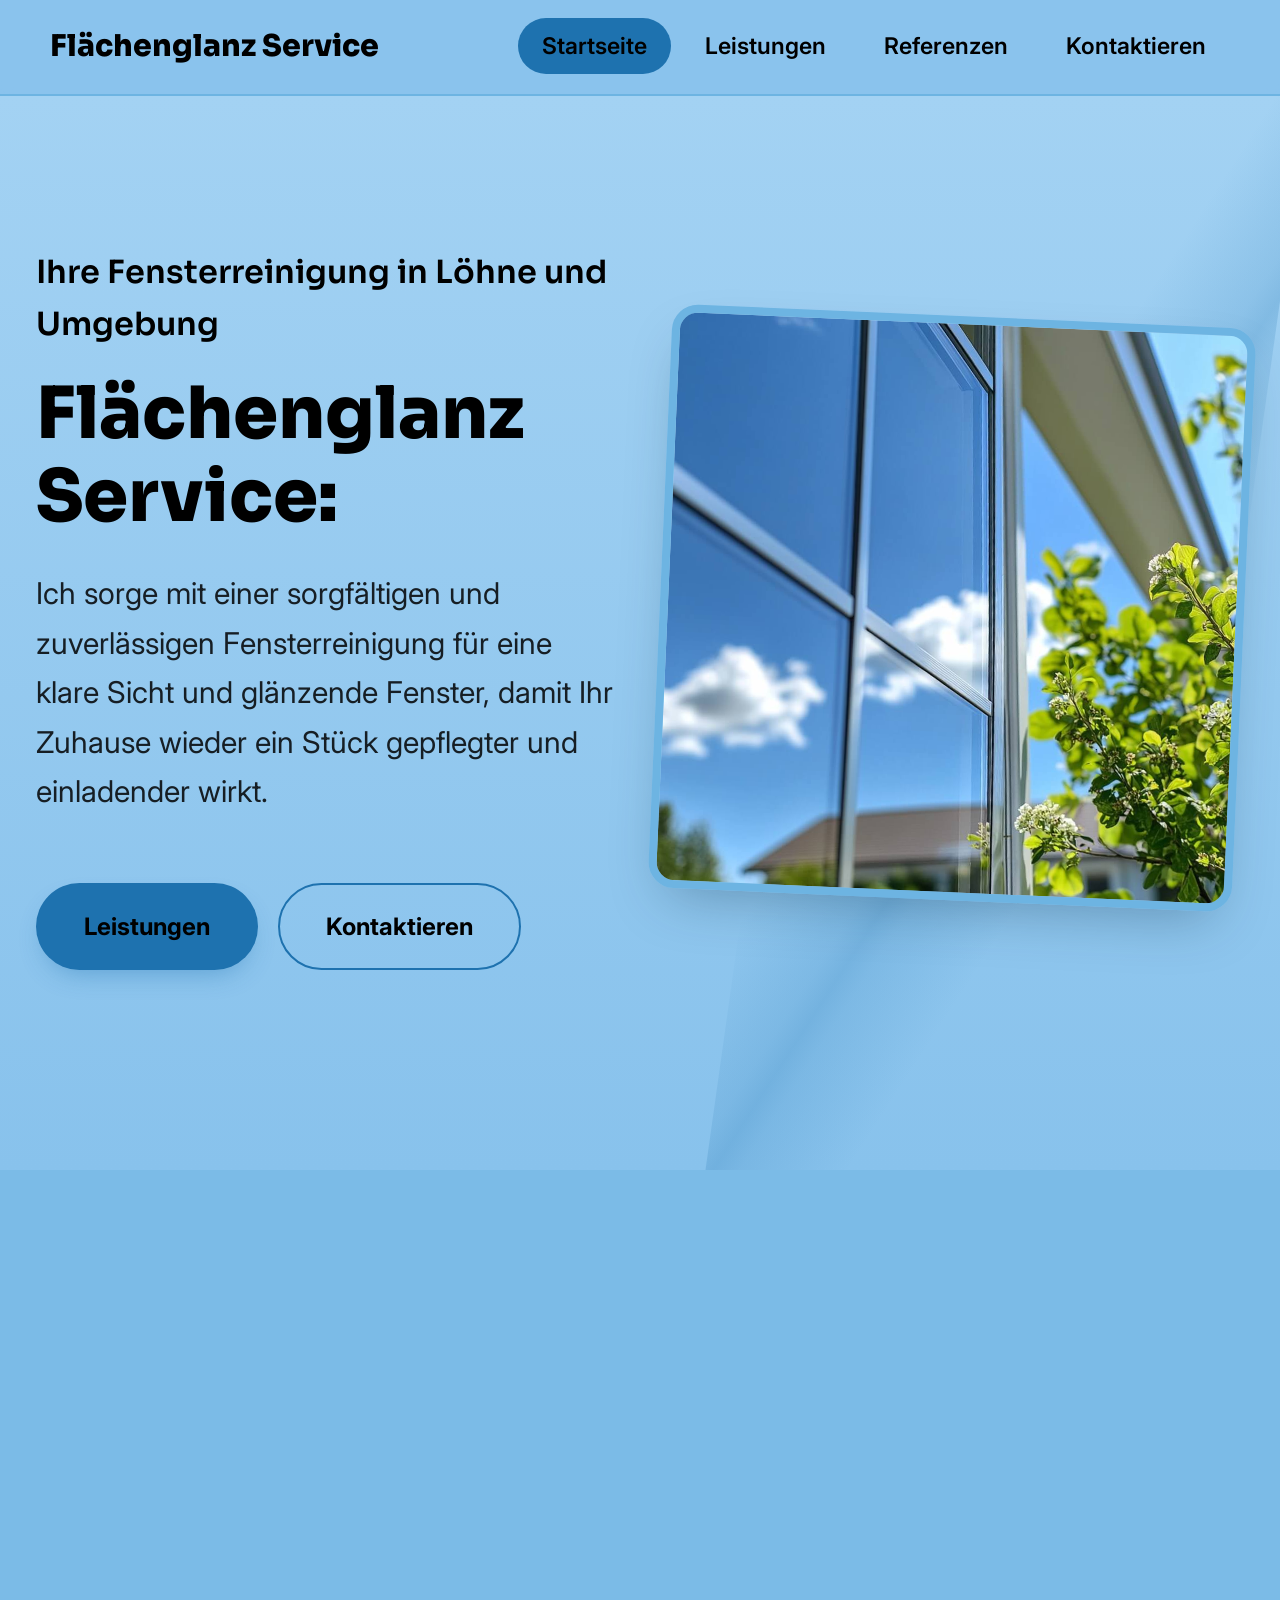
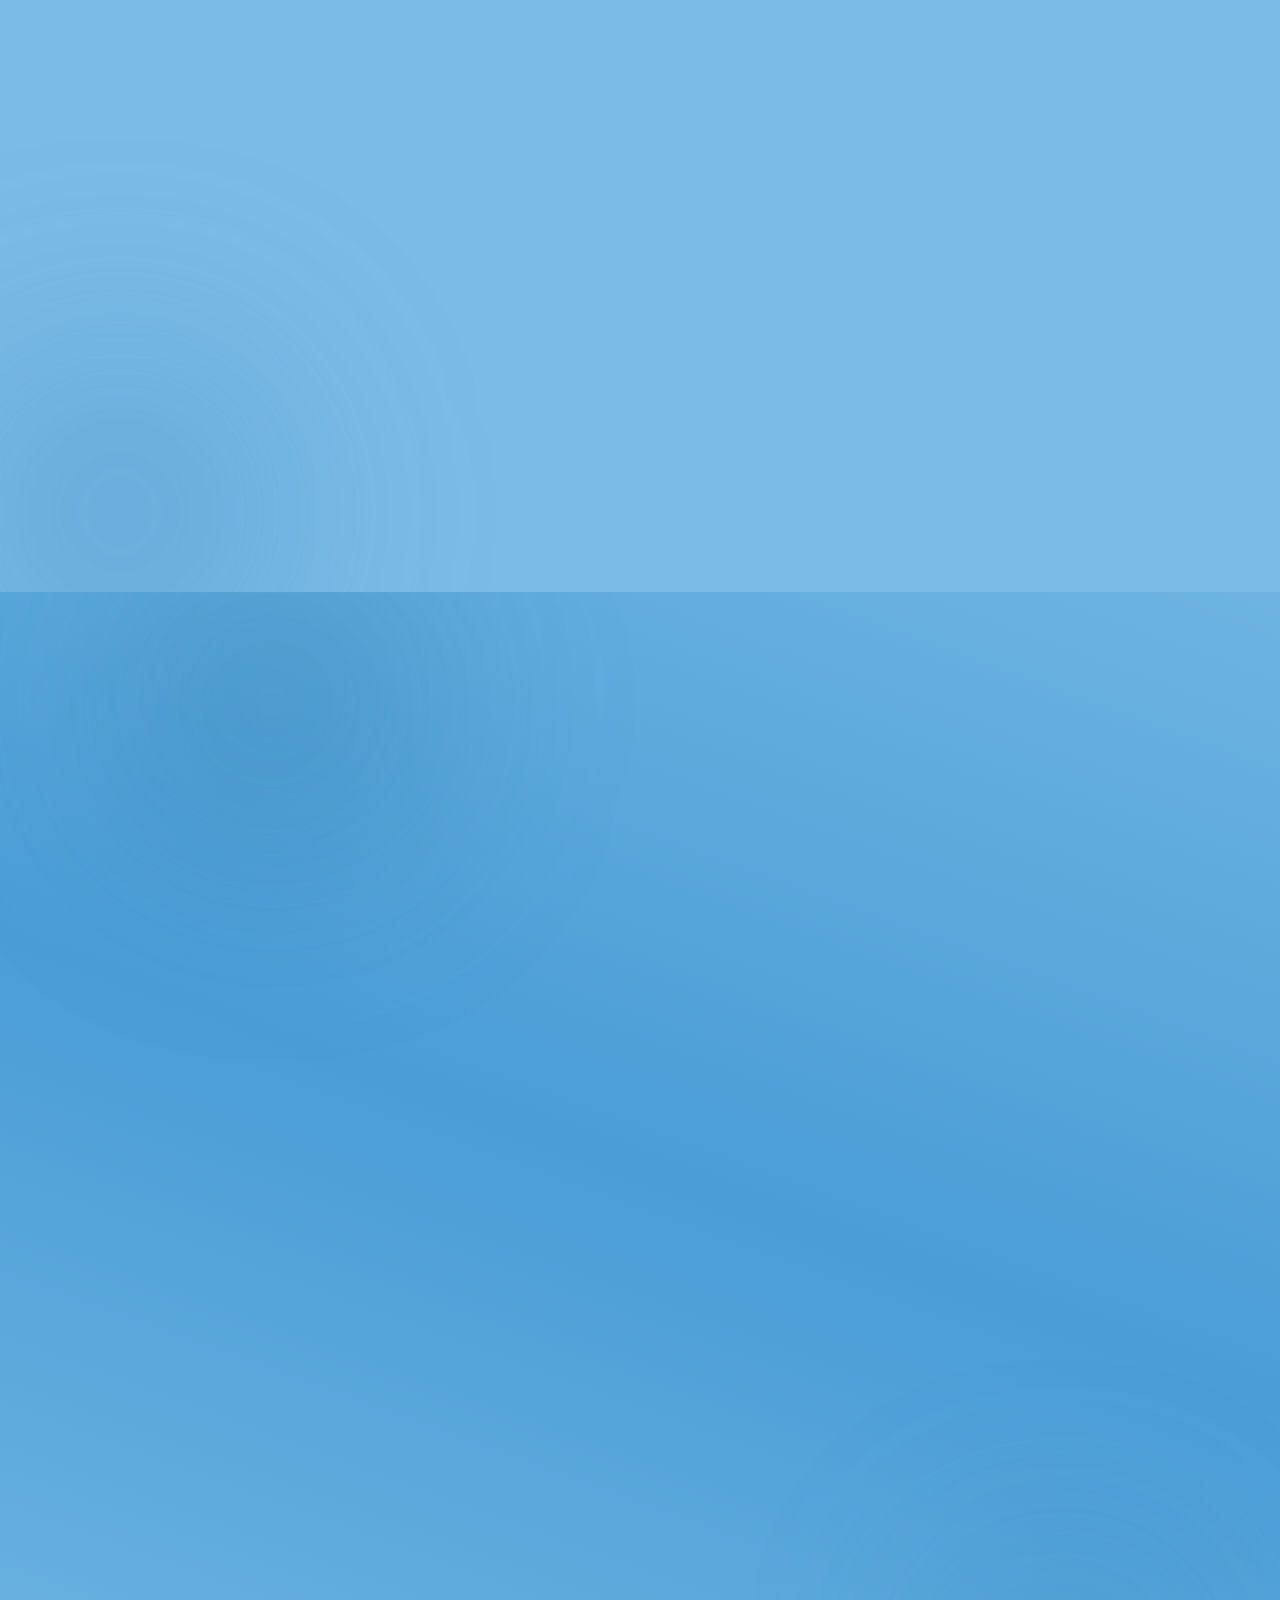
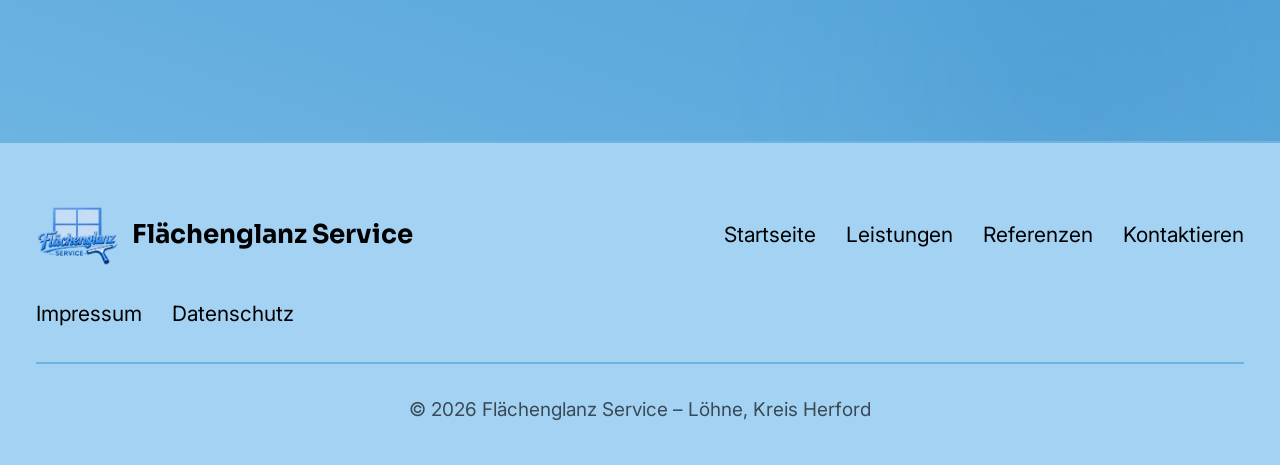
==== index.html @ 819782e2 "Update index.html" ====
<!DOCTYPE html>
<html lang="de">
<head>
<meta charset="UTF-8">
<meta name="viewport" content="width=device-width, initial-scale=1.0">
<link rel="preconnect" href="https://fonts.googleapis.com">
<link rel="preconnect" href="https://fonts.gstatic.com" crossorigin>
<title>Fensterreinigung Löhne | Flächenglanz Service – streifenfrei & zuverlässig</title>
<meta name="description" content="Professionelle Fensterreinigung in Löhne, Bad Oeynhausen und Kreis Herford. Streifenfrei, zuverlässig und zu fairen Preisen. Jetzt Angebot anfragen.">
<meta name="robots" content="index, follow">
<meta name="keywords" content="Fensterreinigung Löhne, Fensterputzer Löhne, Fensterreinigung Kreis Herford, Glasreinigung Löhne, Fensterreinigung NRW, Flächenglanz Service">
<meta name="author" content="Flächenglanz Service">
<meta name="geo.region" content="DE-NW">
<meta name="geo.placename" content="Löhne">
<link rel="canonical" href="https://flaechenglanz.github.io/service/">

<!-- Open Graph / Social Media Vorschau -->
<meta property="og:type" content="website">
<meta property="og:site_name" content="Flächenglanz Service">
<meta property="og:title" content="Fensterreinigung Löhne | Flächenglanz Service">
<meta property="og:description" content="Ihre Fensterreinigung in Löhne und Umgebung – sorgfältig, zuverlässig, streifenfrei.">
<meta property="og:image" content="https://flaechenglanz.github.io/service/images/Titelbild.jpg">
<meta property="og:url" content="https://flaechenglanz.github.io/service/">
<meta property="og:locale" content="de_DE">
<meta name="twitter:card" content="summary_large_image">
<meta name="twitter:title" content="Fensterreinigung Löhne | Flächenglanz Service">
<meta name="twitter:description" content="Ihre Fensterreinigung in Löhne und Umgebung – sorgfältig, zuverlässig, streifenfrei.">
<meta name="twitter:image" content="https://flaechenglanz.github.io/service/images/Titelbild.jpg">

<link rel="icon" href="images/Logo_67.png">

<script type="application/ld+json">
{
  "@context": "https://schema.org",
  "@type": "LocalBusiness",
  "name": "Flächenglanz Service",
  "image": "images/Titelbild.jpg",
  "telephone": "+49 162 7484659",
  "email": "flaechenglanzservice@gmail.com",
  "priceRange": "€€",
  "address": {
    "@type": "PostalAddress",
    "streetAddress": "Tonwerkstraße 29",
    "addressLocality": "Löhne",
    "postalCode": "32584",
    "addressRegion": "NRW",
    "addressCountry": "DE"
  },
  "areaServed": {
    "@type": "GeoCircle",
    "geoMidpoint": {
      "@type": "GeoCoordinates",
      "latitude": 52.2045,
      "longitude": 8.7011
    },
    "geoRadius": "5000"
  },
  "description": "Professionelle Fensterreinigung in Löhne und Umgebung. Streifenfrei, zuverlässig und zu fairen Preisen.",
  "url": "https://flaechenglanz.github.io/service/"
}
</script>

<link rel="stylesheet" href="style.css">
</head>
<body>

<header class="site-header">
  <div class="nav-inner">
    <a href="index.html" class="brand">
      Flächenglanz Service
    </a>
    <button class="nav-toggle" aria-label="Menü öffnen" onclick="document.querySelector('.nav-links').classList.toggle('open')">☰</button>
    <ul class="nav-links">
      <li><a id="nav-startseite" href="index.html" class="active">Startseite</a></li>
      <li><a id="nav-leistungen" href="leistungen.html">Leistungen</a></li>
      <li><a id="nav-referenzen" href="referenzen.html">Referenzen</a></li>
      <li><a id="nav-kontaktieren" href="kontakt.html">Kontaktieren</a></li>
    </ul>
  </div>
</header>

<div id="page-startseite" class="web-page">
  <section class="hero">
    <div class="glanz-streak"></div>
    <div class="container hero-grid" style="position:relative; z-index:1;">
      <div>
        <div class="hero-tagline">Ihre Fensterreinigung in Löhne und Umgebung</div>
        <h1>Flächenglanz Service:</h1>
        <p class="lead">Ich sorge mit einer sorgfältigen und zuverlässigen Fensterreinigung für eine klare Sicht und glänzende Fenster, damit Ihr Zuhause wieder ein Stück gepflegter und einladender wirkt.</p>
        <div class="btn-row">
          <a href="leistungen.html" class="btn btn-primary">Leistungen</a>
          <a href="kontakt.html" class="btn btn-ghost">Kontaktieren</a>
        </div>
      </div>
      <div class="hero-photo-wrap">
        <img src="images/Titelbild.jpg" alt="Fensterreinigung Löhne" class="hero-photo" fetchpriority="high" loading="eager">
      </div>
    </div>
  </section>

  <section class="why-section section-pad">
    <div class="color-glow teal"></div>
    <div class="container why-grid">
      <div class="why-photo reveal">
        <img src="images/Gewischtes_Fenster.jpeg" alt="Inhaber von Flächenglanz Service" loading="lazy">
      </div>
      <div class="reveal reveal-delay">
        <div class="eyebrow">Warum mich wählen?</div>
        <h2>Warum mich wählen?</h2>
        <ul class="check-list">
          <li><span class="tick">✓</span> Zuverlässig & pünktlich — ich halte meine Termine ein</li>
          <li><span class="tick">✓</span> Streifenfreies Ergebnis — ohne zurückbleibenden Schmutz</li>
          <li><span class="tick">✓</span> Faire Preise — passend zur Größe Ihrer Fenster</li>
          <li><span class="tick">✓</span> Reinigung innen und außen — inklusive Rahmen und Bank</li>
        </ul>
        <div class="btn-row" style="margin-top:28px;">
          <a href="preisrechner.html" class="btn btn-outline-navy">Preis berechnen</a>
          <a href="referenzen.html" class="btn btn-outline-navy">Referenzen</a>
        </div>
      </div>
    </div>
  </section>

  <section class="about-section section-pad">
    <div class="color-glow gold"></div>
    <div class="container about-grid">
      <div class="reveal">
        <img src="images/Logo_Webseite.png" alt="Flächenglanz Service Logo" loading="lazy">
      </div>
      <div class="reveal reveal-delay">
        <div class="eyebrow">Über mich</div>
        <h2>Wer bin ich eigentlich, und warum mache ich dieses Business?</h2>
        <p>Ich bin ein 16-jähriger Junge, der neben der Schule den Schritt in die Selbstständigkeit wagen möchte. Deshalb habe ich nun den Fenstereinigungsdienst Flächenglanz service gegründet.</p>
        <p>Die Idee zu diesem Business entstand, als ich gesehen habe, welchen Unterschied eine gründliche Fensterreinigung machen kann. Verschmutzte Fenster können mit genug Arbeit, Zeit und der richtigen Reinigung wieder deutlich sauberer und streifenfrei aussehen. Diese Veränderung hat mich begeistert und motiviert, selbst aktiv zu werden.</p>
        <p>Deshalb habe ich mich entschieden, meinen eigenen Reinigungsservice für Fenster zu gründen, denn ich später noch um weitere Leistungen wie die Reinigung von Einfahrten und Terrassen erweitern möchte.</p>
        <p>Mein großes Ziel ist es, jedem Kunden eine gründliche und vor allem zuverlässige Dienstleistung zu bieten. Deshalb gebe ich bei jedem Auftrag mein Bestes um Tag für Tag besser zu werden, um meinem Ziel ein Stück näher zu kommen.</p>
      </div>
    </div>
  </section>
</div>

<footer class="site-footer">
  <div class="container">
    <div class="footer-inner">
      <div class="footer-brand">
        <img src="images/Logo_67.png" alt="Flächenglanz Service Logo klein">
        Flächenglanz Service
      </div>
      <ul class="footer-links">
        <li><a href="index.html">Startseite</a></li>
        <li><a href="leistungen.html">Leistungen</a></li>
        <li><a href="referenzen.html">Referenzen</a></li>
        <li><a href="kontakt.html">Kontaktieren</a></li>
      </ul>
      <ul class="footer-links">
        <li><a href="impressum-datenschutz.html">Impressum</a></li>
        <li><a href="impressum-datenschutz.html#datenschutz">Datenschutz</a></li>
      </ul>
    </div>
    <div class="footer-legal">© 2026 Flächenglanz Service – Löhne, Kreis Herford</div>
  </div>
</footer>

<script src="script.js"></script>

</body>
</html>
---- style.css ----
/* ==========================================================================
   Flächenglanz Service — Stylesheet v8 (Fixed & Restored)
   Design: durchgängig HELLES Blau-Theme
   Regel: Schriftfarbe ist IMMER Schwarz. Alle anderen Farben sind reine Blautöne.
   ========================================================================== */

@import url('https://fonts.googleapis.com/css2?family=Sora:wght@400;600;700;800&family=Inter:wght@400;500;600;700&display=swap');

:root{
  --c-950:#A3D2F3;   
  --c-900:#88C2EC;   
  --c-800:#BCE0FA;   
  --c-700:#6DB4E2;   
  --c-600:#4A9DD6;
  --c-500:#2785C8;
  --c-400:#1E72AF;   
  --c-300:#155E93;   
  --c-200:#0F456D;   
  --c-100:#082E4B;
  --c-why:#7BBBE7; /* exakte rechnerische Mitte zwischen Titelbild-Ton (c-950/c-900) und Über-mich-Ton (c-700/c-600) */

  --ink:#000000;
  --ink-on-dark:#000000;
  --ink-soft:rgba(0,0,0,0.85);
  --ink-faint:rgba(0,0,0,0.65);

  --font-display:'Sora', 'Inter', sans-serif;
  --font-body:'Inter', sans-serif;

  --radius-lg:26px;
  --radius-md:18px;
  --shadow-soft:0 24px 55px -20px rgba(12,45,70,0.35);
  --shadow-card:0 12px 35px -12px rgba(12,45,70,0.25);
  --max-w:1800px; 
}

*,*::before,*::after{ box-sizing:border-box; }
html{ scroll-behavior:smooth; font-size:20px; overflow-x:hidden; }
@media (max-width:720px){ html{ font-size:17px; } }
@media (max-width:420px){ html{ font-size:15px; } }

body{
  margin:0;
  font-family:var(--font-body);
  color:var(--ink);
  background:linear-gradient(180deg, var(--c-950) 0%, var(--c-900) 100%);
  background-attachment:fixed;
  line-height:1.65;
  -webkit-font-smoothing:antialiased;
  overflow-x:hidden;
  width:100%;
}

img{ max-width:100%; display:block; }
a{ color:inherit; text-decoration:none; cursor:pointer; }

h1,h2,h3,h4{
  font-family:var(--font-display);
  color:var(--ink);
  line-height:1.15;
  margin:0 0 .6em;
}

/* Specific styling for internal subpage headings to be only minimally larger than text */
.web-page:not(#page-startseite) h1 {
  font-size: 1.4rem;
  font-weight: 700;
}
.web-page:not(#page-startseite) h2 {
  font-size: 1.3rem;
  font-weight: 700;
}

.eyebrow{
  display:inline-flex;
  align-items:center;
  gap:.5em;
  font-weight:700;
  font-size:.85rem;
  letter-spacing:.14em;
  text-transform:uppercase;
  color:var(--ink);
}
.eyebrow::before{
  content:"";
  width:30px; height:3px;
  background:var(--c-400);
  display:inline-block;
}

.web-page { display: block; }

.color-glow{ position:absolute; inset:0; overflow:hidden; pointer-events:none; z-index:0; }
.color-glow::before,.color-glow::after{ content:""; position:absolute; border-radius:50%; filter:blur(100px); }
.color-glow.blue::before{ width:400px; height:400px; top:-80px; right:-60px; background:rgba(30,114,175,0.25); }
.color-glow.teal::before{ width:360px; height:360px; bottom:-100px; left:-60px; background:rgba(30,114,175,0.20); }
.color-glow.gold::before{ width:340px; height:340px; top:-60px; left:8%; background:rgba(21,94,147,0.18); }
.color-glow.gold::after{ width:280px; height:280px; bottom:-80px; right:6%; background:rgba(30,114,175,0.15); }

.container{ max-width:var(--max-w); margin:0 auto; padding:0 50px; }
@media (max-width:600px){ .container{ padding:0 24px; } }
section{ position:relative; }
.section-pad{ padding:150px 0; }
@media (max-width:720px){ .section-pad{ padding:90px 0; } }

.glanz-streak{ position:absolute; inset:0; overflow:hidden; pointer-events:none; z-index:0; }
.glanz-streak::before{
  content:"";
  position:absolute;
  top:-20%; left:60%;
  width:35%; height:160%;
  background:linear-gradient(115deg, transparent 40%, rgba(30,114,175,0.35) 48%, rgba(30,114,175,0.55) 50%, rgba(30,114,175,0.35) 52%, transparent 60%);
  transform:rotate(8deg);
  opacity:.4;
}

/* ---------- Header ---------- */
.site-header{
  position:sticky; top:0; z-index:100;
  background:rgba(136,194,236,0.94);
  backdrop-filter:blur(12px);
  border-bottom:2px solid var(--c-700);
}
.nav-inner{
  display:flex; align-items:center; justify-content:space-between;
  padding:22px 50px; max-width:var(--max-w); margin:0 auto;
}
@media (max-width:600px){ .nav-inner{ padding:16px 20px; } }
.brand{
  display:flex; align-items:center; gap:14px;
  font-family:var(--font-display); font-weight:800; font-size:1.5rem;
  color:var(--ink);
}
@media (max-width:420px){ .brand{ font-size:1.15rem; } }

.nav-links{ display:flex; gap:10px; list-style:none; margin:0; padding:0; }
.nav-links a{
  color:var(--ink); font-weight:600; font-size:1.15rem;
  padding:14px 24px; border-radius:999px;
  transition:background .2s ease, color .2s ease;
}
.nav-links a:hover{ background:var(--c-700); color:var(--ink); }
.nav-links a.active{ background:var(--c-400); color:var(--ink); }

.nav-toggle{ display:none; background:none; border:none; color:var(--ink); font-size:1.8rem; cursor:pointer; }
@media (max-width:960px){
  .nav-links{ position:absolute; top:100%; left:0; right:0; flex-direction:column; background:var(--c-950); padding:16px; display:none; gap:4px; border-bottom:2px solid var(--c-700); }
  .nav-links.open{ display:flex; }
  .nav-toggle{ display:block; }
}

/* ---------- Buttons ---------- */
.btn{
  display:inline-flex; align-items:center; justify-content:center; gap:12px;
  padding:22px 46px; border-radius:999px; font-weight:700; font-size:1.2rem;
  border:2px solid transparent; cursor:pointer; color:var(--ink);
  transition:transform .18s ease, box-shadow .18s ease, background .18s ease, color .18s ease;
  white-space:nowrap; text-align:center;
  max-width:100%; overflow-wrap:break-word;
}
/* Buttons innerhalb von Grid-Karten dürfen umbrechen, damit sie nie die Karte sprengen */
.social-card .btn,
.clean-card .btn,
.ba-slider-grid .btn,
.pricecalc-card .btn{ white-space:normal; }

/* Grid-Kinder dürfen unter ihre Inhaltsbreite schrumpfen -> verhindert Overflow bei langen Buttons/Texten */
.social-proof-grid > *,
.clean-grid > *,
.ba-slider-grid > *,
.hero-grid > *,
.why-grid > *,
.about-grid > *,
.contact-layout > *{ min-width:0; }
.btn:hover{ transform:translateY(-3px) scale(1.02); box-shadow:0 16px 30px -8px rgba(30,114,175,0.55); }

.btn-primary{
  background:var(--c-400); color:var(--ink);
  box-shadow:0 12px 26px -10px rgba(30,114,175,0.45);
}
.btn-primary:hover{ background:var(--c-500); }

.btn-ghost{ background:transparent; border-color:var(--c-400); color:var(--ink); }
.btn-ghost:hover{ background:rgba(30,114,175,0.18); }

.btn-outline-navy{ background:transparent; border-color:var(--c-400); color:var(--ink); }
.btn-outline-navy:hover{ background:var(--c-400); color:var(--ink); }

.btn-row{ display:flex; gap:20px; flex-wrap:wrap; }

/* ---------- Hero ---------- */
.hero{
  position:relative;
  background:linear-gradient(155deg, var(--c-950) 0%, var(--c-900) 55%, var(--c-700) 100%);
  color:var(--ink);
  overflow:hidden;
  padding:150px 0 200px;
}
/* Startseite: Titel-Bereich bekommt die normale Standard-Blaufarbe der Website (wie Header/Body) */
#page-startseite .hero{
  background:linear-gradient(180deg, var(--c-950) 0%, var(--c-900) 100%);
}
.hero-grid {
  display: grid;
  grid-template-columns: 1.1fr 0.9fr;
  gap: 60px;
  align-items: center;
}
@media (max-width: 960px) {
  .hero-grid {
    grid-template-columns: 1fr;
    gap: 40px;
  }
}

#page-startseite .hero h1{ color:var(--ink); font-size:clamp(3.2rem, 5.5vw, 5.2rem); font-weight:800; margin-bottom:.4em; }
.hero .lead{ font-size:1.5rem; color:var(--ink-soft); max-width:52ch; margin-bottom:2.2em; }
.hero-tagline{ font-family:var(--font-display); font-weight:600; font-size:1.6rem; color:var(--ink); margin-bottom:.7em; }

.hero-photo-wrap{ position:relative; justify-self:end; width:100%; max-width:700px; }
.hero-photo{
  width:100%; border-radius:var(--radius-lg);
  box-shadow:var(--shadow-soft); transform:rotate(2.5deg);
  border:8px solid var(--c-700);
  transition: transform .25s ease, box-shadow .25s ease;
}
.hero-photo:hover {
  transform: rotate(2.5deg) scale(1.03);
  box-shadow: 0 30px 65px -15px rgba(12,45,70,0.5);
}
@media (max-width:900px){
  .hero-photo{ transform:none; }
  .hero-photo:hover{ transform:scale(1.02); }
}

.hero-badge{
  position:absolute; bottom:-30px; left:-35px;
  background:var(--c-800); color:var(--ink);
  padding:22px 32px; border-radius:var(--radius-md); box-shadow:var(--shadow-card);
  font-family:var(--font-display); font-weight:700; font-size:1.2rem;
  display:flex; align-items:center; gap:12px; transform:rotate(-3deg);
  border:2px solid var(--c-700);
  transition: transform .25s ease;
}
.hero-badge:hover {
  transform: rotate(-3deg) scale(1.04);
}
.hero-badge .dot{ width:12px; height:12px; border-radius:50%; background:var(--c-400); flex:none; }
@media (max-width:900px){ .hero-badge{ left:12px; bottom:-20px; transform:rotate(0deg); } }
@media (max-width:520px){ .hero-badge{ left:0; bottom:-20px; font-size:.9rem; padding:12px 18px; } }

/* ---------- Glass Cards ---------- */
.glass-card{
  background:rgba(188,224,250,0.85);
  border:2px solid var(--c-700);
  backdrop-filter:blur(16px);
  border-radius:var(--radius-lg);
  box-shadow:var(--shadow-card);
  transition: transform .25s ease, box-shadow .25s ease;
}
.glass-card:hover {
  transform: scale(1.02);
  box-shadow: 0 20px 45px -10px rgba(12,45,70,0.35);
}

/* ---------- Warum-mich-wählen ---------- */
.why-section{ background:var(--c-why); position:relative; overflow:hidden; }
.why-grid{ display:grid; grid-template-columns:1.15fr .85fr; gap:80px; align-items:center; position:relative; z-index:1; }
@media (max-width:900px){ .why-grid{ grid-template-columns:1fr; } }
.why-photo img{ width:100%; }
.why-photo img{ 
  border-radius:var(--radius-lg); box-shadow:var(--shadow-card); transform:rotate(-2deg); border:8px solid var(--c-700); width:100%; 
  transition: transform .25s ease, box-shadow .25s ease;
}
.why-photo img:hover {
  transform: rotate(-2deg) scale(1.03);
  box-shadow: 0 25px 50px -15px rgba(12,45,70,0.4);
}
@media (max-width:900px){
  .why-photo img{ transform:none; }
  .why-photo img:hover{ transform:scale(1.02); }
}

.check-list{ list-style:none; margin:0; padding:0; display:grid; gap:20px; }
.check-list li{
  display:flex; align-items:flex-start; gap:20px;
  font-size:1.35rem; font-weight:600; color:var(--ink);
  background:var(--c-800); padding:26px 32px; border-radius:var(--radius-md);
  border:2px solid var(--c-700);
  transition: transform .25s ease, box-shadow .25s ease;
}
.check-list li:hover {
  transform: scale(1.02);
  box-shadow: 0 16px 30px -10px rgba(12,45,70,0.3);
}
.check-list .tick{
  flex:none; width:40px; height:40px; border-radius:50%;
  background:var(--c-400); color:var(--ink);
  display:flex; align-items:center; justify-content:center; font-size:1.2rem; font-weight:800;
}

/* ---------- Über-mich Sektion ---------- */
.about-section{ background:linear-gradient(200deg, var(--c-700) 0%, var(--c-600) 50%, var(--c-700) 100%); color:var(--ink); position:relative; overflow:hidden; }
/* Bild und Text sollen auf JEDEM Gerät (Handy, iPad, PC) exakt das gleiche Größenverhältnis behalten -> feste 1fr/1fr Spalten, keine Umschaltung auf einspaltig */
.about-grid{ display:grid; grid-template-columns:1fr 1fr; gap:80px; align-items:center; position:relative; z-index:1; }
.about-grid img{ 
  border-radius:var(--radius-lg); box-shadow:var(--shadow-soft); transform:rotate(2deg); border:8px solid var(--c-700); 
  width:100%; margin: 0 auto; 
  transition: transform .25s ease, box-shadow .25s ease;
}
.about-grid img:hover {
  transform: rotate(2deg) scale(1.03);
  box-shadow: 0 30px 60px -15px rgba(12,45,70,0.45);
}
@media (max-width:600px){
  .about-grid{ gap:24px; }
}
#page-startseite .about-section h2{ font-size:2.4rem; color:var(--ink); }
.about-section p{ color:var(--ink-soft); font-size:1.3rem; }

/* ---------- CTA Band ---------- */
.cta-band{ background:linear-gradient(135deg, var(--c-950) 0%, var(--c-900) 60%, var(--c-950) 100%); color:var(--ink); text-align:center; padding:100px 0; border-top:2px solid var(--c-700); position:relative; z-index:1; }
.cta-band h2{ font-size:2.5rem; color:var(--ink); }
.cta-band p{ font-size:1.3rem; color:var(--ink-soft); max-width:60ch; margin:0 auto 2.2em; }

/* ---------- Footer ---------- */
.site-footer{ background:var(--c-950); color:var(--ink); padding:60px 0 40px; font-size:1.05rem; border-top:2px solid var(--c-700); }
.footer-inner{
  display:flex; flex-wrap:wrap; justify-content:space-between; gap:30px; align-items:center;
  border-bottom:2px solid var(--c-700); padding-bottom:30px; margin-bottom:30px;
}
.footer-brand{ display:flex; align-items:center; gap:12px; font-family:var(--font-display); font-weight:700; color:var(--ink); font-size:1.3rem; }
.footer-brand img{ height:64px; }
.footer-links{ display:flex; gap:30px; flex-wrap:wrap; list-style:none; margin:0; padding:0; }
.footer-links a{ color:var(--ink); }
.footer-links a:hover{ color:var(--c-300); }
.footer-legal{ text-align:center; color:var(--ink-faint); font-size:.95rem; }

/* ---------- Leistungen Grid ---------- */
/* Immer exakt 3 Leistungen pro Reihe (2 Reihen à 3) auf jedem Gerät -> Handy, iPad und PC */
.clean-grid{ display:grid; grid-template-columns:repeat(3, 1fr); gap:36px; margin-top:40px; }
.clean-card{
  background:var(--c-800); border-radius:var(--radius-lg); overflow:hidden;
  box-shadow:var(--shadow-card); border:2px solid var(--c-700); border-top:5px solid var(--c-400);
  transition: transform .25s ease, box-shadow .25s ease;
}
.clean-card:hover {
  transform: scale(1.03);
  box-shadow: 0 20px 45px -12px rgba(12,45,70,0.35);
}
.clean-card .clean-media{ height:280px; overflow:hidden; }
.clean-card .clean-media img{ width:100%; height:100%; object-fit:cover; }
.clean-card .clean-body{ padding:36px; }
.clean-card .clean-num{ font-family:var(--font-display); font-weight:800; font-size:.9rem; color:var(--ink); letter-spacing:.1em; }
.clean-card h3{ font-size:1.45rem; margin:.4em 0 0; color:var(--ink); }
.clean-card p{ color:var(--ink-soft); font-size:1.15rem; margin:.6em 0 0; }

/* ---------- Preisrechner CTA-Karte ---------- */
.pricecalc-card{
  display:grid; grid-template-columns:1.1fr 1fr; gap:0; align-items:stretch;
  overflow:hidden; background:var(--c-800); border-radius:var(--radius-lg);
  box-shadow:var(--shadow-card); border:2px solid var(--c-700);
  transition: transform .25s ease, box-shadow .25s ease;
}
.pricecalc-card:hover {
  transform: scale(1.02);
  box-shadow: 0 22px 50px -10px rgba(12,45,70,0.35);
}
.pricecalc-card .pricecalc-media{
  display:flex; align-items:center; justify-content:center;
  background:var(--c-900); padding:30px;
}
.pricecalc-card img{ width:100%; height:100%; max-height:480px; object-fit:contain; }
.pricecalc-card .pricecalc-text{ padding:60px; display:flex; flex-direction:column; justify-content:center; }
.pricecalc-card .pricecalc-text h3{ font-size:2rem; }
.pricecalc-card .pricecalc-text p{ font-size:1.3rem; margin-bottom:1.8em; }
@media (max-width:960px){
  .pricecalc-card{ grid-template-columns:1fr; }
  .pricecalc-card .pricecalc-media{ padding:30px; }
  .pricecalc-card img{ height:auto; max-height:360px; }
}

/* ---------- FAQ Akkordeon ---------- */
.faq-list{ display:grid; gap:24px; margin-top:30px; }
.faq-item{
  background:var(--c-800); border:2px solid var(--c-700); border-radius:var(--radius-lg);
  overflow:hidden; border-left:5px solid var(--c-400);
  transition: transform .25s ease, box-shadow .25s ease;
}
.faq-item:hover {
  transform: scale(1.015);
  box-shadow: 0 15px 35px -10px rgba(12,45,70,0.3);
}
.faq-item summary{
  list-style:none; cursor:pointer; padding:34px 40px;
  display:flex; align-items:center; justify-content:space-between; gap:20px;
  font-family:var(--font-display); font-weight:700; font-size:1.45rem; color:var(--ink);
}
.faq-item summary::-webkit-details-marker{ display:none; }
.faq-item summary .faq-plus{
  flex:none; width:36px; height:36px; border-radius:50%; background:var(--c-700); color:var(--ink);
  display:flex; align-items:center; justify-content:center; font-size:1.3rem; font-weight:800;
  transition:transform .2s ease, background .2s ease;
}
.faq-item[open] summary .faq-plus{ background:var(--c-400); color:var(--ink); transform:rotate(45deg); }
.faq-item .faq-body{ padding:0 40px 36px; display:grid; grid-template-columns:auto 1fr; gap:24px; align-items:start; }
.faq-item .faq-icon{
  flex:none; width:50px; height:50px; border-radius:50%;
  background:var(--c-700); color:var(--ink);
  display:flex; align-items:center; justify-content:center;
  font-size:1.3rem; font-weight:800; font-family:var(--font-display);
}
.faq-item .faq-text{ display:grid; gap:16px; font-size:1.2rem; }
.faq-item .faq-body p{ color:var(--ink-soft); margin:0; }

/* ---------- Referenzen ---------- */
.ba-slider-grid{ display:grid; grid-template-columns:repeat(auto-fit, minmax(280px, 1fr)); gap:36px; margin:40px 0 0; }
.ba-slider{
  position:relative; border-radius:var(--radius-lg); overflow:hidden;
  box-shadow:var(--shadow-card); border:2px solid var(--c-700); background:var(--c-800);
  user-select:none; -webkit-user-select:none;
  transition: transform .25s ease, box-shadow .25s ease;
}
.ba-slider:hover {
  transform: scale(1.02);
  box-shadow: 0 20px 45px -12px rgba(12,45,70,0.4);
}
.ba-slider .ba-frame{ position:relative; width:100%; overflow:hidden; aspect-ratio:4/3; }
.ba-slider img{ position:absolute; inset:0; width:100%; height:100%; object-fit:cover; display:block; }
.ba-slider .ba-handle{
  position:absolute; top:0; bottom:0; width:3px; background:rgba(0,0,0,0.6);
  pointer-events:none; z-index:3;
}
.ba-slider .ba-label{
  position:absolute; top:18px; z-index:2; font-family:var(--font-display); font-weight:700;
  font-size:.9rem; letter-spacing:.08em; text-transform:uppercase; color:var(--ink);
  background:rgba(188,224,250,0.92); padding:8px 16px; border-radius:999px;
  border:2px solid var(--c-700); pointer-events:none;
}
.ba-label-left { left: 18px; }
.ba-label-right { right: 18px; }

.social-proof-grid{ display:grid; grid-template-columns:repeat(auto-fit, minmax(300px, 1fr)); gap:36px; }
.social-card{
  border-radius:var(--radius-lg); overflow:hidden; box-shadow:var(--shadow-card);
  background:var(--c-800); border:2px solid var(--c-700); text-align:center; 
  transition: transform .2s ease, box-shadow .2s ease;
  border-bottom:5px solid var(--c-400);
}
.social-card:hover{ 
  transform: translateY(-6px) scale(1.03); 
  box-shadow: 0 20px 45px -10px rgba(12,45,70,0.45);
}
.social-card .social-banner{ height:200px; overflow:hidden; }
.social-card .social-body{ padding:40px; }
.social-card h3{ font-size:1.5rem; }
.social-card p{ font-size:1.1rem; color:var(--ink-soft); }

/* ---------- Kontakt ---------- */
.contact-layout{ display:grid; grid-template-columns:1.1fr .9fr; gap:64px; align-items:start; }
@media (max-width:1100px){ .contact-layout{ grid-template-columns:1fr; } }
.contact-card{ padding:60px; }
.contact-card p{ font-size:1.25rem; line-height:1.6; }

.form-group{ margin-bottom:26px; }
.form-group label{ display:block; font-weight:700; font-size:1.05rem; color:var(--ink); margin-bottom:10px; }
.form-group input,
.form-group textarea{
  width:100%; padding:18px 22px; border-radius:14px; border:2px solid var(--c-600);
  font-family:var(--font-body); font-size:1.15rem; background:var(--c-900); color:var(--ink);
  transition:border-color .2s ease;
}
.form-group input:focus, .form-group textarea:focus{ outline:none; border-color:var(--c-400); background:var(--c-800); }

.phone-pill{
  display:inline-flex; align-items:center; gap:14px; background:var(--c-400); color:var(--ink);
  padding:18px 32px; border-radius:999px; font-weight:700; font-size:1.3rem; margin-top:12px;
  transition: transform .2s ease;
}
.phone-pill:hover {
  transform: scale(1.04);
}

.hours-box {
  background: var(--c-800);
  border: 2px solid var(--c-700);
  border-radius: var(--radius-lg);
  padding: 40px;
  box-shadow: var(--shadow-card);
  margin-top: 40px;
  transition: transform .25s ease, box-shadow .25s ease;
}
.hours-box:hover {
  transform: scale(1.015);
  box-shadow: 0 20px 45px -10px rgba(12,45,70,0.35);
}

.hours-table{ width:100%; border-collapse:collapse; }
.hours-table td{ padding:20px 10px; border-bottom:2px solid var(--c-700); font-weight:600; color:var(--ink); font-size:1.25rem; }
.hours-table tr:last-child td{ border-bottom: none; }
.hours-table td:last-child{ text-align:right; }

.map-frame{ border-radius:var(--radius-lg); overflow:hidden; box-shadow:var(--shadow-card); border:2px solid var(--c-700); transition: transform .25s ease; }
.map-frame:hover { transform: scale(1.015); }

.leaflet-container { font-size: 0.8rem !important; }

.text-center{ text-align:center; }
.mt-lg{ margin-top:76px; }

/* ---------- Tablet-Feinabstimmung (iPad Hoch- & Querformat: 721px–1366px, deckt auch iPad Pro 12.9" ab) ---------- */
@media (min-width:721px) and (max-width:1366px){
  #page-startseite .hero h1{ font-size: clamp(2.6rem, 6vw, 3.6rem); }
  .container{ padding: 0 36px; }
  .pricecalc-card .pricecalc-text{ padding: 40px; }
  .clean-card .clean-body{ padding: 26px; }
  .social-card .btn,
  .clean-card .btn,
  .ba-slider-grid .btn{ padding:18px 28px; font-size:1.05rem; }
  .social-proof-grid,
  .ba-slider-grid{ grid-template-columns:repeat(auto-fit, minmax(240px, 1fr)); }
}
/* Ab hier eigene Regel NUR für größere Tablets (iPad Pro 11"/12.9" quer usw.),
   damit sie sich nicht mit der bestehenden Einspalten-Regel bei max-width:900px beißt
   (sonst wurde das Hero-Bild bei 721-900px in eine zu schmale Spalte gequetscht) */
@media (min-width:901px) and (max-width:1366px){
  .hero-grid{ grid-template-columns: 1fr 1fr; gap: 40px; }
  .hero-photo-wrap{ max-width: 100%; }
}
/* Hero-Bild im echten iPad-Hochformat-Bereich (721-900px) etwas großzügiger darstellen */
@media (min-width:721px) and (max-width:900px){
  .hero-photo-wrap{ max-width: 560px; margin: 0 auto; }
  .clean-grid{ gap: 20px; }
  .clean-card .clean-media{ height: 160px; }
  .clean-card .clean-body{ padding: 16px; }
  .clean-card h3{ font-size: 1.1rem; }
  .clean-card p{ font-size: .95rem; }
}

/* Handys (<721px): 3 Spalten bleiben erhalten, Karten aber deutlich kompakter, damit sie nicht gequetscht wirken */
@media (max-width:720px){
  .about-grid{ grid-template-columns: 1fr; }
  .clean-grid{ grid-template-columns: 1fr; gap: 24px; }
}

/* ---------- Scroll-Reveal-Animation: Wisch-Effekt von links nach rechts (alle Hauptseiten) ---------- */
/* Der Kasten (clip) bleibt gerade/rechteckig; der 40px-Puffer sorgt dafür,
   dass leicht gekippte Fotos samt Rahmen/Schatten (z.B. .why-photo img,
   .about-grid img mit rotate()) beim Wischen nicht an den Ecken abgeschnitten
   werden und dadurch "gebuggt" aussehen. */
.reveal{
  opacity:0;
  clip-path: inset(-40px 100% -40px -40px);
  -webkit-clip-path: inset(-40px 100% -40px -40px);
  transform:translateX(-30px);
  transition: clip-path .9s cubic-bezier(.25,.75,.35,1),
              -webkit-clip-path .9s cubic-bezier(.25,.75,.35,1),
              transform .9s cubic-bezier(.25,.75,.35,1),
              opacity .4s ease;
}
.reveal.is-visible{
  opacity:1;
  clip-path: inset(-40px -40px -40px -40px);
  -webkit-clip-path: inset(-40px -40px -40px -40px);
  transform:translateX(0);
}
.reveal.reveal-delay{
  transition-delay:.18s;
}

/* Auf Handys (<=720px, gleicher Breakpoint wie oben für "Handys") wird der
   Wisch-Scroll-Effekt deaktiviert: Inhalte sind sofort normal sichtbar,
   ohne Animation. Tablets/iPads und Desktop/PC bleiben unverändert. */
@media (max-width:720px){
  .reveal{
    opacity:1 !important;
    clip-path:none !important;
    -webkit-clip-path:none !important;
    transform:none !important;
    transition:none !important;
  }
}

/* ---------- Rechtstexte ---------- */
.legal-page { padding: 80px 0; background: var(--c-800); border-radius: var(--radius-lg); margin-top: 40px; border: 2px solid var(--c-700); }
.legal-container { max-width: 1200px; margin: 0 auto; padding: 40px; color: var(--ink); }
.legal-container h2 { font-size: 1.2rem !important; margin-top: 1.5em; }
.legal-container p, .legal-container li { font-size: 1.15rem; color: var(--ink-soft); }

/* ---------- Eingebetteter Preisrechner (Kontaktformular) ---------- */
/* Preisrechner erhält eine Stufe dunklere Blautöne als der Rest der Seite,
   damit er nicht so grell/hell wirkt (bleibt aber in derselben Blau-Farbfamilie). */
.pk-embed{
  margin:8px 0 30px;
  --c-800:#88C2EC;
  --c-900:#6DB4E2;
  --c-700:#4A9DD6;
  --c-400:#155E93;
}
.pk-embed .pk-intro{ margin-bottom:22px; }
.pk-embed .pk-intro .eyebrow{ margin-bottom:8px; }
.pk-embed .pk-intro h3{ margin:0 0 6px; font-size:1.3rem; font-family:var(--font-display); font-weight:800; color:var(--ink); }
.pk-embed .pk-intro p{ margin:0; color:var(--ink-soft); font-size:.98rem; }
.pk-embed .card{ background:var(--c-800); border:2px solid var(--c-700); border-radius:var(--radius-lg); box-shadow:var(--shadow-card); padding:28px 26px; margin-bottom:22px; }
.pk-embed .step-label{ display:flex; align-items:center; gap:14px; margin-bottom:20px; }
.pk-embed .step-number{ width:36px; height:36px; border-radius:50%; background:var(--c-400); color:#fff; display:flex; align-items:center; justify-content:center; font-size:16px; font-weight:800; font-family:var(--font-display); flex-shrink:0; }
.pk-embed .step-label h4{ margin:0; font-size:1.2rem; color:var(--ink); font-weight:800; font-family:var(--font-display); }
.pk-embed .window-item{ border:2px solid var(--c-700); border-radius:12px; padding:22px; margin-bottom:18px; background:var(--c-900); color:var(--ink); }
.pk-embed .window-item:last-child{ margin-bottom:0; }
.pk-embed .window-title{ display:flex; align-items:center; gap:12px; margin-bottom:8px; }
.pk-embed .window-icon{ width:34px; height:34px; border-radius:9px; background:var(--c-400); display:flex; align-items:center; justify-content:center; flex-shrink:0; }
.pk-embed .window-icon svg{ width:20px; height:20px; stroke:#fff; }
.pk-embed .window-title strong{ font-size:1.05rem; color:var(--ink); font-weight:800; font-family:var(--font-display); }
.pk-embed .window-desc{ font-size:.9rem; color:var(--ink-soft); margin:0 0 8px 46px; font-weight:600; }
.pk-embed .window-price{ font-size:.92rem; color:var(--ink); font-weight:800; margin:0 0 16px 46px; }
.pk-embed .window-controls{ display:flex; flex-wrap:wrap; gap:18px; margin-left:46px; align-items:flex-end; }
.pk-embed .field-group{ display:flex; flex-direction:column; gap:6px; color:var(--ink); }
.pk-embed .field-group label.field-label{ font-size:12px; font-weight:800; color:var(--ink); text-transform:uppercase; letter-spacing:.04em; }
.pk-embed input[type="number"], .pk-embed select{ width:100%; padding:10px 14px; border:2px solid var(--c-700); border-radius:10px; font-size:16px; font-weight:700; color:var(--ink); background:var(--c-800); font-family:var(--font-body); }
.pk-embed input[type="number"]{ width:100px; }
.pk-embed input:focus, .pk-embed select:focus{ outline:none; border-color:var(--c-400); box-shadow:0 0 0 4px rgba(30,114,175,0.2); }
.pk-embed .extras-box{ margin-top:20px; margin-left:46px; padding:18px 20px; background:var(--c-800); border:2px dashed var(--c-700); border-radius:10px; }
.pk-embed .extras-title{ font-size:12px; font-weight:800; color:var(--ink); text-transform:uppercase; letter-spacing:.04em; margin-bottom:14px; }
.pk-embed .extras-grid{ display:flex; flex-direction:column; gap:16px; }
.pk-embed .extra-row{ display:flex; align-items:center; justify-content:space-between; flex-wrap:wrap; gap:12px; border-bottom:1px solid rgba(0,0,0,0.1); padding-bottom:12px; }
.pk-embed .extra-row:last-child{ border-bottom:none; padding-bottom:0; }
.pk-embed .extra-info{ display:flex; flex-direction:column; gap:4px; }
.pk-embed .extra-label-text{ font-size:.9rem; font-weight:700; color:var(--ink); }
.pk-embed .extra-badge{ font-size:11px; font-weight:800; color:var(--ink); background:var(--c-900); padding:2px 6px; border-radius:4px; width:fit-content; }
.pk-embed .extra-counter-wrap{ display:flex; align-items:center; gap:10px; }
.pk-embed .extra-input-label{ font-size:13px; font-weight:700; color:var(--ink); }
.pk-embed .included-note, .pk-embed .surcharge-note{ display:flex; align-items:flex-start; gap:12px; background:var(--c-900); border:2px solid var(--c-700); border-radius:10px; padding:14px 18px; margin-bottom:20px; }
.pk-embed .included-note:last-child, .pk-embed .surcharge-note:last-child{ margin-bottom:0; }
.pk-embed .included-note svg, .pk-embed .surcharge-note svg{ flex-shrink:0; margin-top:2px; width:20px; height:20px; stroke:var(--ink); }
.pk-embed .included-note p, .pk-embed .surcharge-note p{ margin:0; font-size:.88rem; line-height:1.6; color:var(--ink-soft); font-weight:600; }
.pk-embed .included-note strong, .pk-embed .surcharge-note strong{ color:var(--ink); font-weight:800; }
.pk-embed .pk-calc-button{ display:block; width:100%; padding:20px; margin-top:6px; background:var(--c-400); color:#fff; border:2px solid transparent; border-radius:999px; font-size:1.15rem; font-weight:700; font-family:var(--font-display); cursor:pointer; box-shadow:0 12px 26px -10px rgba(30,114,175,0.45); transition:transform .18s ease, box-shadow .18s ease, background .18s ease; }
.pk-embed .pk-calc-button:hover{ background:var(--c-500); transform:translateY(-3px) scale(1.01); }
.pk-embed .result-card{ display:none; background:var(--c-900); color:var(--ink); border-radius:var(--radius-lg); padding:28px; box-shadow:var(--shadow-soft); border:3px solid var(--c-400); margin-top:26px; }
.pk-embed .result-card.visible{ display:block; }
.pk-embed .result-card h4{ margin:0 0 6px; font-size:13px; text-transform:uppercase; letter-spacing:.1em; color:var(--ink); font-weight:800; font-family:var(--font-display); }
.pk-embed .result-total{ font-size:2.4rem; font-weight:800; margin:6px 0 18px; color:var(--ink); font-family:var(--font-display); }
.pk-embed .result-breakdown{ border-top:2px solid var(--c-700); padding-top:16px; display:flex; flex-direction:column; gap:10px; }
.pk-embed .result-row{ display:flex; justify-content:space-between; font-size:.92rem; color:var(--ink); font-weight:700; }
.pk-embed .result-row span:last-child{ font-weight:900; }
.pk-embed .result-empty{ font-size:.92rem; color:var(--ink); margin-top:8px; font-weight:700; }
.pk-embed .pk-required-hint{ display:none; color:#b42318; font-weight:700; font-size:.9rem; margin-top:10px; }
.pk-embed .pk-required-hint.visible{ display:block; }
@media (max-width:580px){ .pk-embed .window-desc, .pk-embed .window-price, .pk-embed .window-controls, .pk-embed .extras-box{ margin-left:0; } }

/* ---------- Status-Button Preisrechner im Kontaktformular ---------- */
.pk-status-btn{
  display:flex; align-items:center; gap:18px; width:100%; text-align:left;
  background:var(--c-800); border:2px solid var(--c-700); border-radius:14px;
  padding:18px 20px; cursor:pointer; font-family:var(--font-body);
  transition:transform .18s ease, box-shadow .18s ease, border-color .18s ease, background .18s ease;
}
.pk-status-btn:hover{ transform:translateY(-2px); box-shadow:var(--shadow-card); border-color:var(--c-400); }
.pk-status-btn.done{ border-color:#1a7f37; background:#eaf7ee; }
.pk-status-btn.pending{ border-color:#b42318; background:#fdecec; }
.pk-status-icon{
  width:44px; height:44px; border-radius:50%; flex-shrink:0;
  display:flex; align-items:center; justify-content:center;
  font-weight:900; font-size:22px; font-family:var(--font-display); color:#fff;
  background:#b42318;
}
.pk-status-btn.done .pk-status-icon{ background:#1a7f37; }
.pk-status-text{ display:flex; flex-direction:column; gap:2px; flex:1; min-width:0; }
.pk-status-text strong{ font-size:1.05rem; color:var(--ink); font-family:var(--font-display); font-weight:800; }
.pk-status-text span{ font-size:.9rem; color:var(--ink-soft); font-weight:600; }
.pk-status-arrow{ font-size:32px; color:var(--ink-soft); font-weight:700; line-height:1; }
.pk-required-hint{ display:none; color:#b42318; font-weight:700; font-size:.9rem; margin-top:10px; }
.pk-required-hint.visible{ display:block; }

/* ---------- Übernehmen-Button (Standalone-Preisrechner) ---------- */
.pk-embed .pk-to-form-btn{
  display:none; width:100%; margin-top:18px; padding:18px;
  background:#1a7f37; color:#fff; border:2px solid transparent; border-radius:999px;
  font-size:1.1rem; font-weight:800; font-family:var(--font-display); cursor:pointer;
  box-shadow:0 12px 26px -10px rgba(26,127,55,.5);
  transition:transform .18s ease, box-shadow .18s ease, background .18s ease;
}
.pk-embed .pk-to-form-btn.visible{ display:block; }
.pk-embed .pk-to-form-btn:hover{ background:#166a2d; transform:translateY(-3px) scale(1.01); }

/* ---------- Google-Bewertungskarte (langgezogen, volle Breite) ---------- */
.social-card-wide{
  display:flex;
  align-items:stretch;
  text-align:left;
}
.social-card-wide .social-banner{
  width:340px;
  min-width:340px;
  height:auto;
}
.social-card-wide .social-banner img{
  width:100%;
  height:100%;
  object-fit:cover;
}
.social-card-wide .social-body{
  display:flex;
  flex-direction:column;
  justify-content:center;
  gap:6px;
}
@media (max-width:720px){
  .social-card-wide{ flex-direction:column; }
  .social-card-wide .social-banner{ width:100%; min-width:0; height:200px; }
}

/* Startseite: "Warum mich wählen" & "Über mich"-Bilder wirken im iPad-Bereich (721-1366px) zu klein,
   da dort weiterhin die 2-spaltige PC-Aufteilung mit 80px-Gap genutzt wird. Auf Tablets stattdessen
   wie auf dem Handy einspaltig darstellen, damit die Bilder groß und klar zu sehen sind. */
@media (min-width:721px) and (max-width:1366px){
  .why-grid{ grid-template-columns:1fr; gap:40px; }
  .why-photo img{ transform:none; max-width:520px; margin:0 auto; }
  .why-photo img:hover{ transform:scale(1.02); }
  .about-grid{ grid-template-columns:1fr; gap:40px; }
  .about-grid img{ transform:none; max-width:520px; margin:0 auto; display:block; }
  .about-grid img:hover{ transform:scale(1.02); }
}
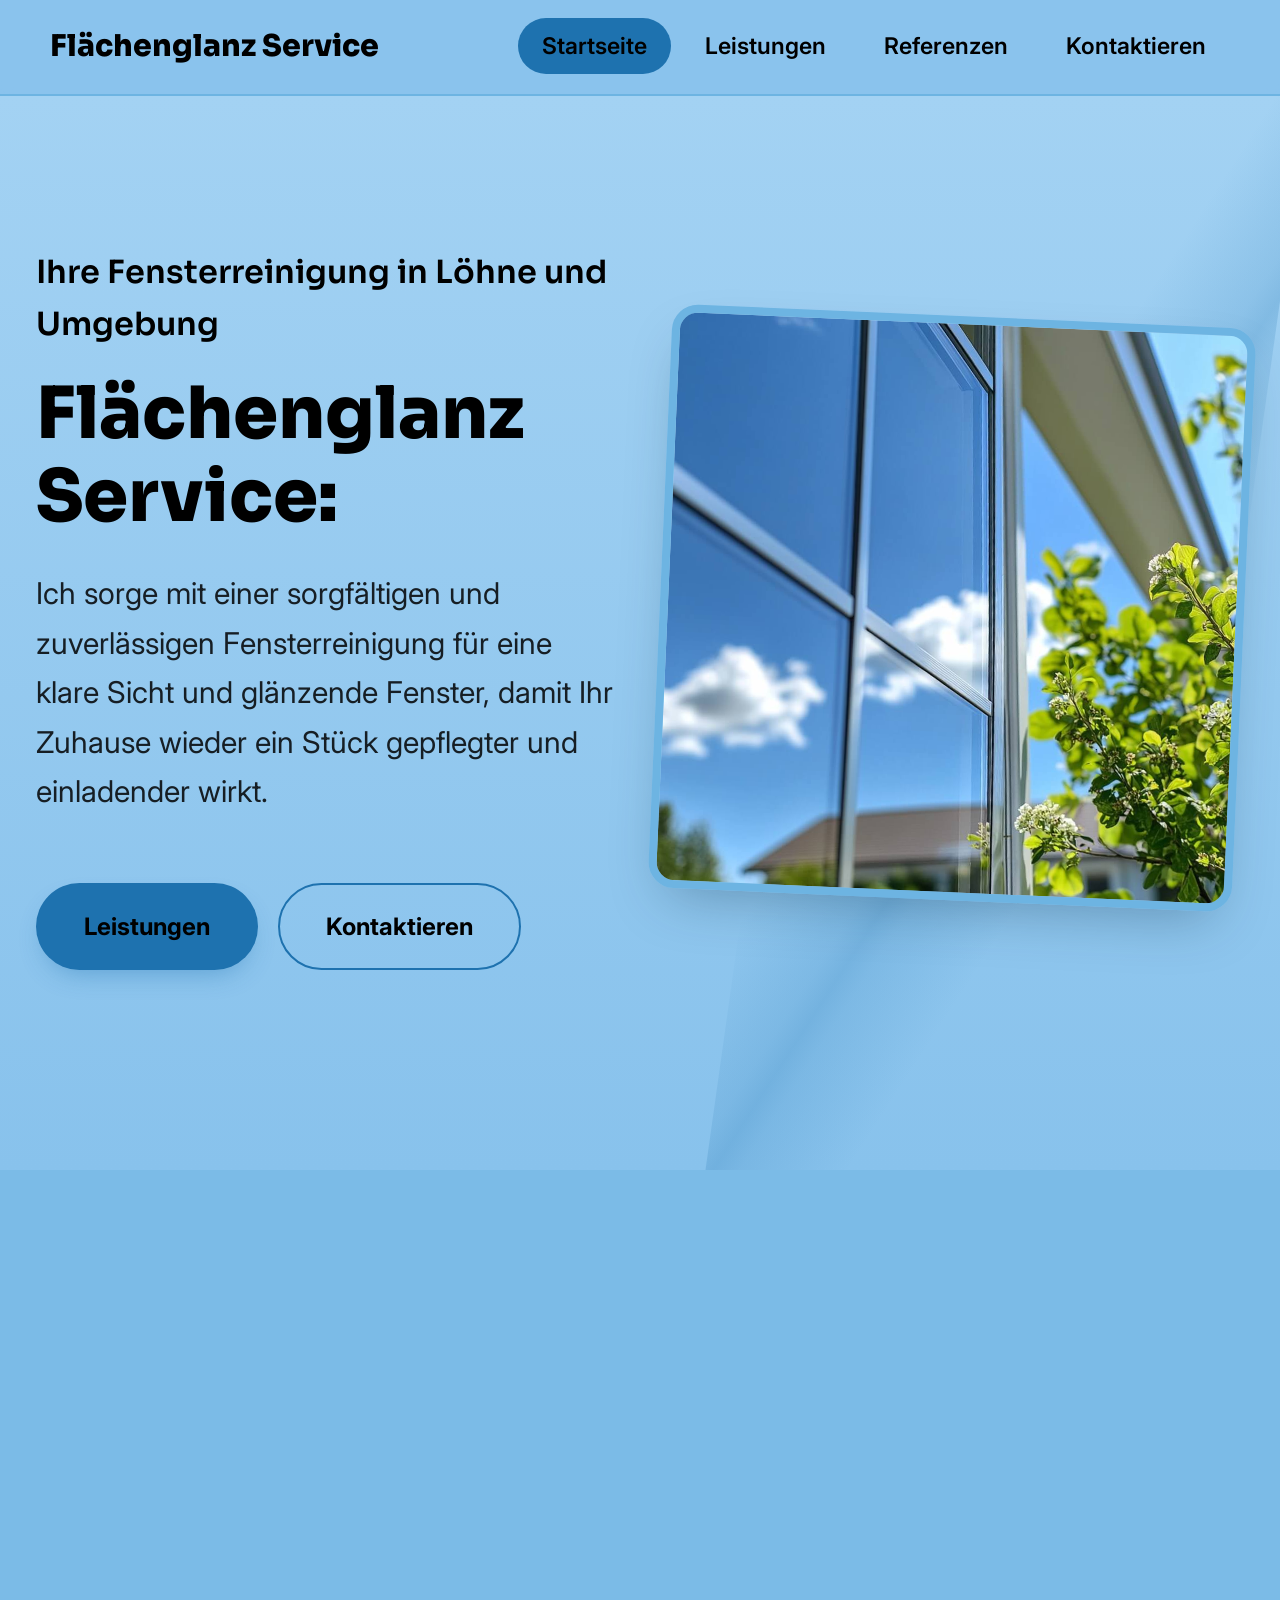
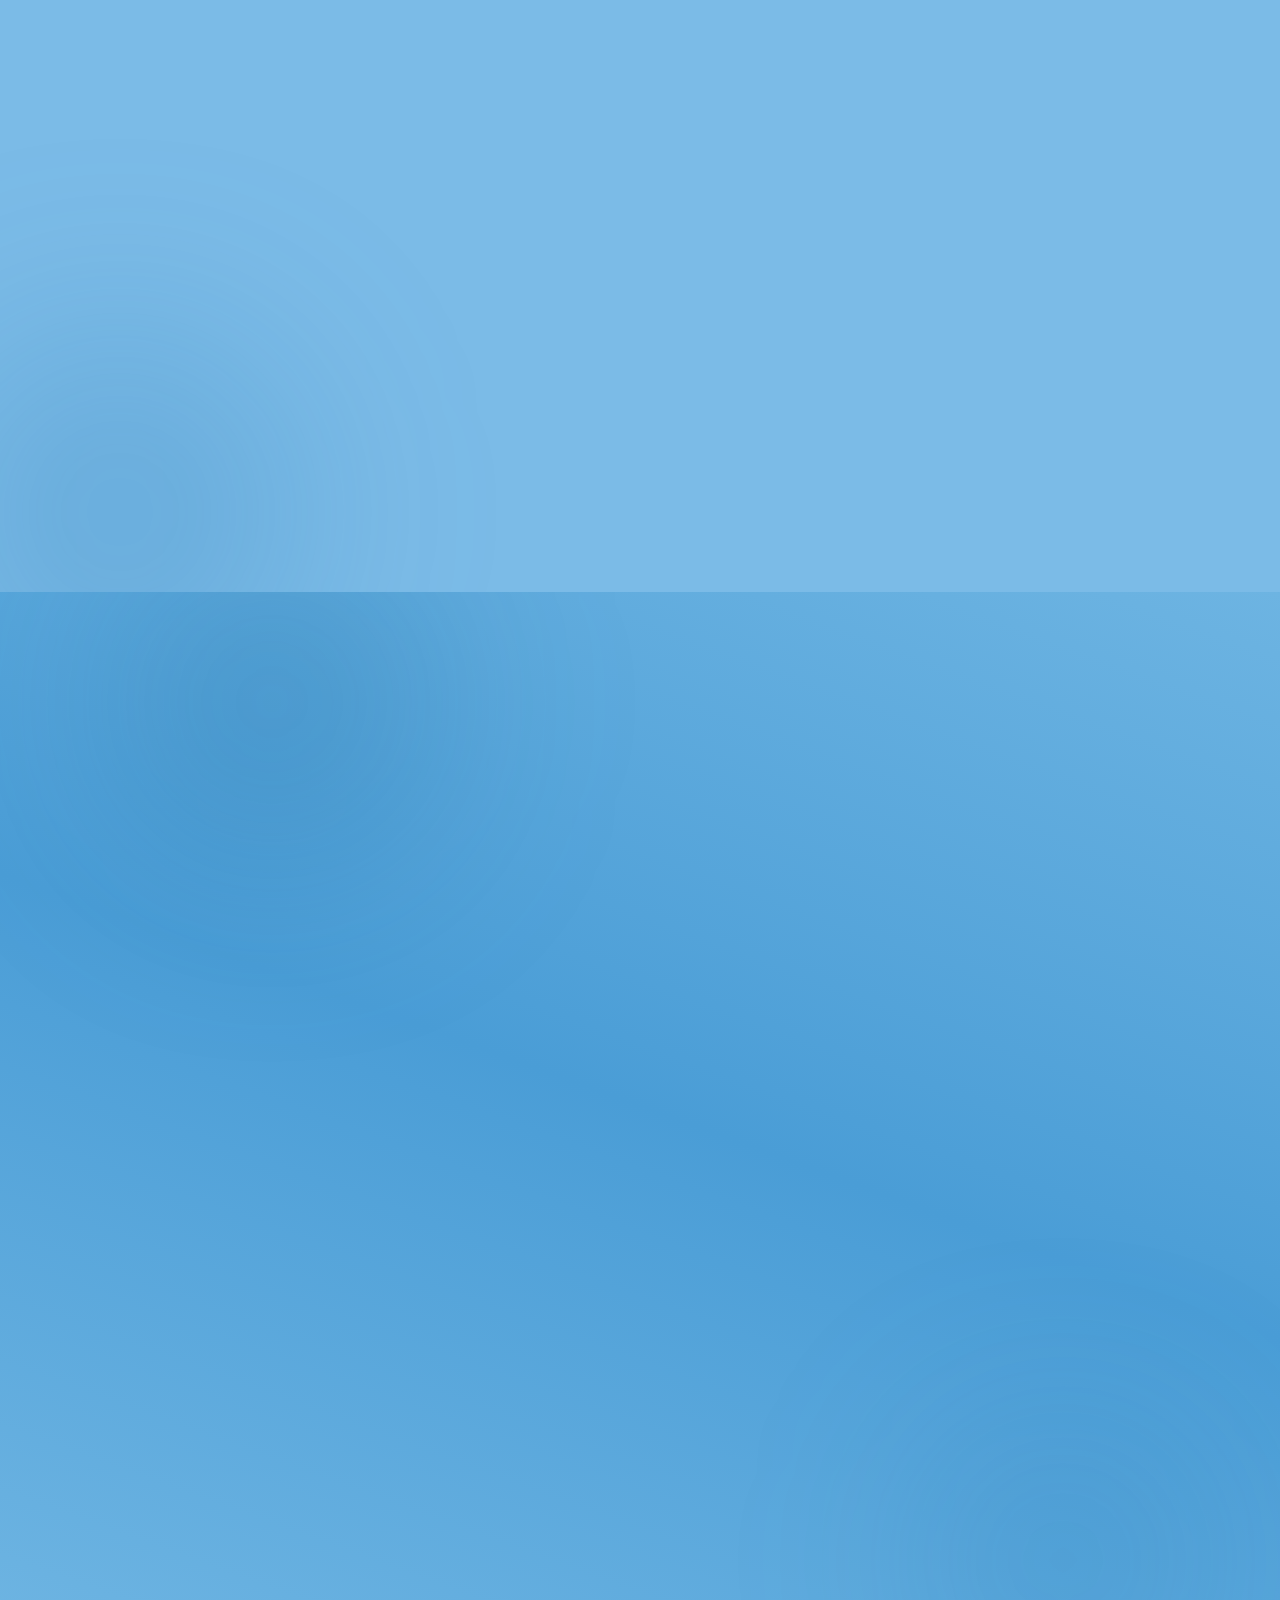
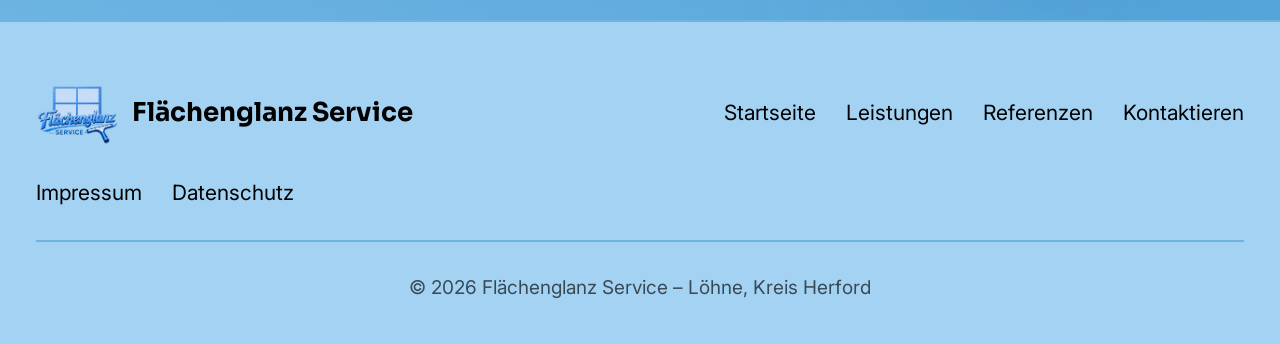
==== commit 508e4e92: "Update index.html" ====
--- a/index.html
+++ b/index.html
@@ -14,7 +14,6 @@
 <meta name="geo.placename" content="Löhne">
 <link rel="canonical" href="https://flaechenglanz.github.io/service/">
 
-<!-- Open Graph / Social Media Vorschau -->
 <meta property="og:type" content="website">
 <meta property="og:site_name" content="Flächenglanz Service">
 <meta property="og:title" content="Fensterreinigung Löhne | Flächenglanz Service">
@@ -130,10 +129,25 @@
       <div class="reveal reveal-delay">
         <div class="eyebrow">Über mich</div>
         <h2>Wer bin ich eigentlich, und warum mache ich dieses Business?</h2>
-        <p>Ich bin ein 16-jähriger Junge, der neben der Schule den Schritt in die Selbstständigkeit wagen möchte. Deshalb habe ich nun den Fenstereinigungsdienst Flächenglanz service gegründet.</p>
-        <p>Die Idee zu diesem Business entstand, als ich gesehen habe, welchen Unterschied eine gründliche Fensterreinigung machen kann. Verschmutzte Fenster können mit genug Arbeit, Zeit und der richtigen Reinigung wieder deutlich sauberer und streifenfrei aussehen. Diese Veränderung hat mich begeistert und motiviert, selbst aktiv zu werden.</p>
-        <p>Deshalb habe ich mich entschieden, meinen eigenen Reinigungsservice für Fenster zu gründen, denn ich später noch um weitere Leistungen wie die Reinigung von Einfahrten und Terrassen erweitern möchte.</p>
-        <p>Mein großes Ziel ist es, jedem Kunden eine gründliche und vor allem zuverlässige Dienstleistung zu bieten. Deshalb gebe ich bei jedem Auftrag mein Bestes um Tag für Tag besser zu werden, um meinem Ziel ein Stück näher zu kommen.</p>
+        
+        <div style="display:flex; flex-direction:column; gap:16px; margin-top:20px;">
+          <div style="background:rgba(255,255,255,0.7); border:1px solid rgba(0,0,0,0.08); padding:18px 22px; border-radius:14px; box-shadow:0 4px 14px rgba(0,0,0,0.03);">
+            <p style="margin:0;">Ich bin ein 16-jähriger Junge, der neben der Schule den Schritt in die Selbstständigkeit wagen möchte. Deshalb habe ich nun den Fenstereinigungsdienst Flächenglanz service gegründet.</p>
+          </div>
+          
+          <div style="background:rgba(255,255,255,0.7); border:1px solid rgba(0,0,0,0.08); padding:18px 22px; border-radius:14px; box-shadow:0 4px 14px rgba(0,0,0,0.03);">
+            <p style="margin:0;">Die Idee zu diesem Business entstand, als ich gesehen habe, welchen Unterschied eine gründliche Fensterreinigung machen kann. Verschmutzte Fenster können mit genug Arbeit, Zeit und der richtigen Reinigung wieder deutlich sauberer und streifenfrei aussehen. Diese Veränderung hat mich begeistert und motiviert, selbst aktiv zu werden.</p>
+          </div>
+          
+          <div style="background:rgba(255,255,255,0.7); border:1px solid rgba(0,0,0,0.08); padding:18px 22px; border-radius:14px; box-shadow:0 4px 14px rgba(0,0,0,0.03);">
+            <p style="margin:0;">Deshalb habe ich mich entschieden, meinen eigenen Reinigungsservice für Fenster zu gründen, denn ich später noch um weitere Leistungen wie die Reinigung von Einfahrten und Terrassen erwietern möchte.</p>
+          </div>
+          
+          <div style="background:rgba(255,255,255,0.7); border:1px solid rgba(0,0,0,0.08); padding:18px 22px; border-radius:14px; box-shadow:0 4px 14px rgba(0,0,0,0.03);">
+            <p style="margin:0;">Mein großes Ziel ist es, jedem Kunden eine gründliche und vor allem zuverlässige Dienstleistung zu bieten. Deshalb gebe ich bei jedem Auftrag mein Bestes um Tag für Tag besser zu werden, um meinem Ziel ein Stück näher zu kommen.</p>
+          </div>
+        </div>
+
       </div>
     </div>
   </section>
--- a/style.css
+++ b/style.css
@@ -316,7 +316,7 @@
   .about-grid{ gap:24px; }
 }
 #page-startseite .about-section h2{ font-size:2.4rem; color:var(--ink); }
-.about-section p{ color:var(--ink-soft); font-size:1.3rem; }
+.about-section p{ color:var(--ink-soft); font-size:1rem; }
 
 /* ---------- CTA Band ---------- */
 .cta-band{ background:linear-gradient(135deg, var(--c-950) 0%, var(--c-900) 60%, var(--c-950) 100%); color:var(--ink); text-align:center; padding:100px 0; border-top:2px solid var(--c-700); position:relative; z-index:1; }
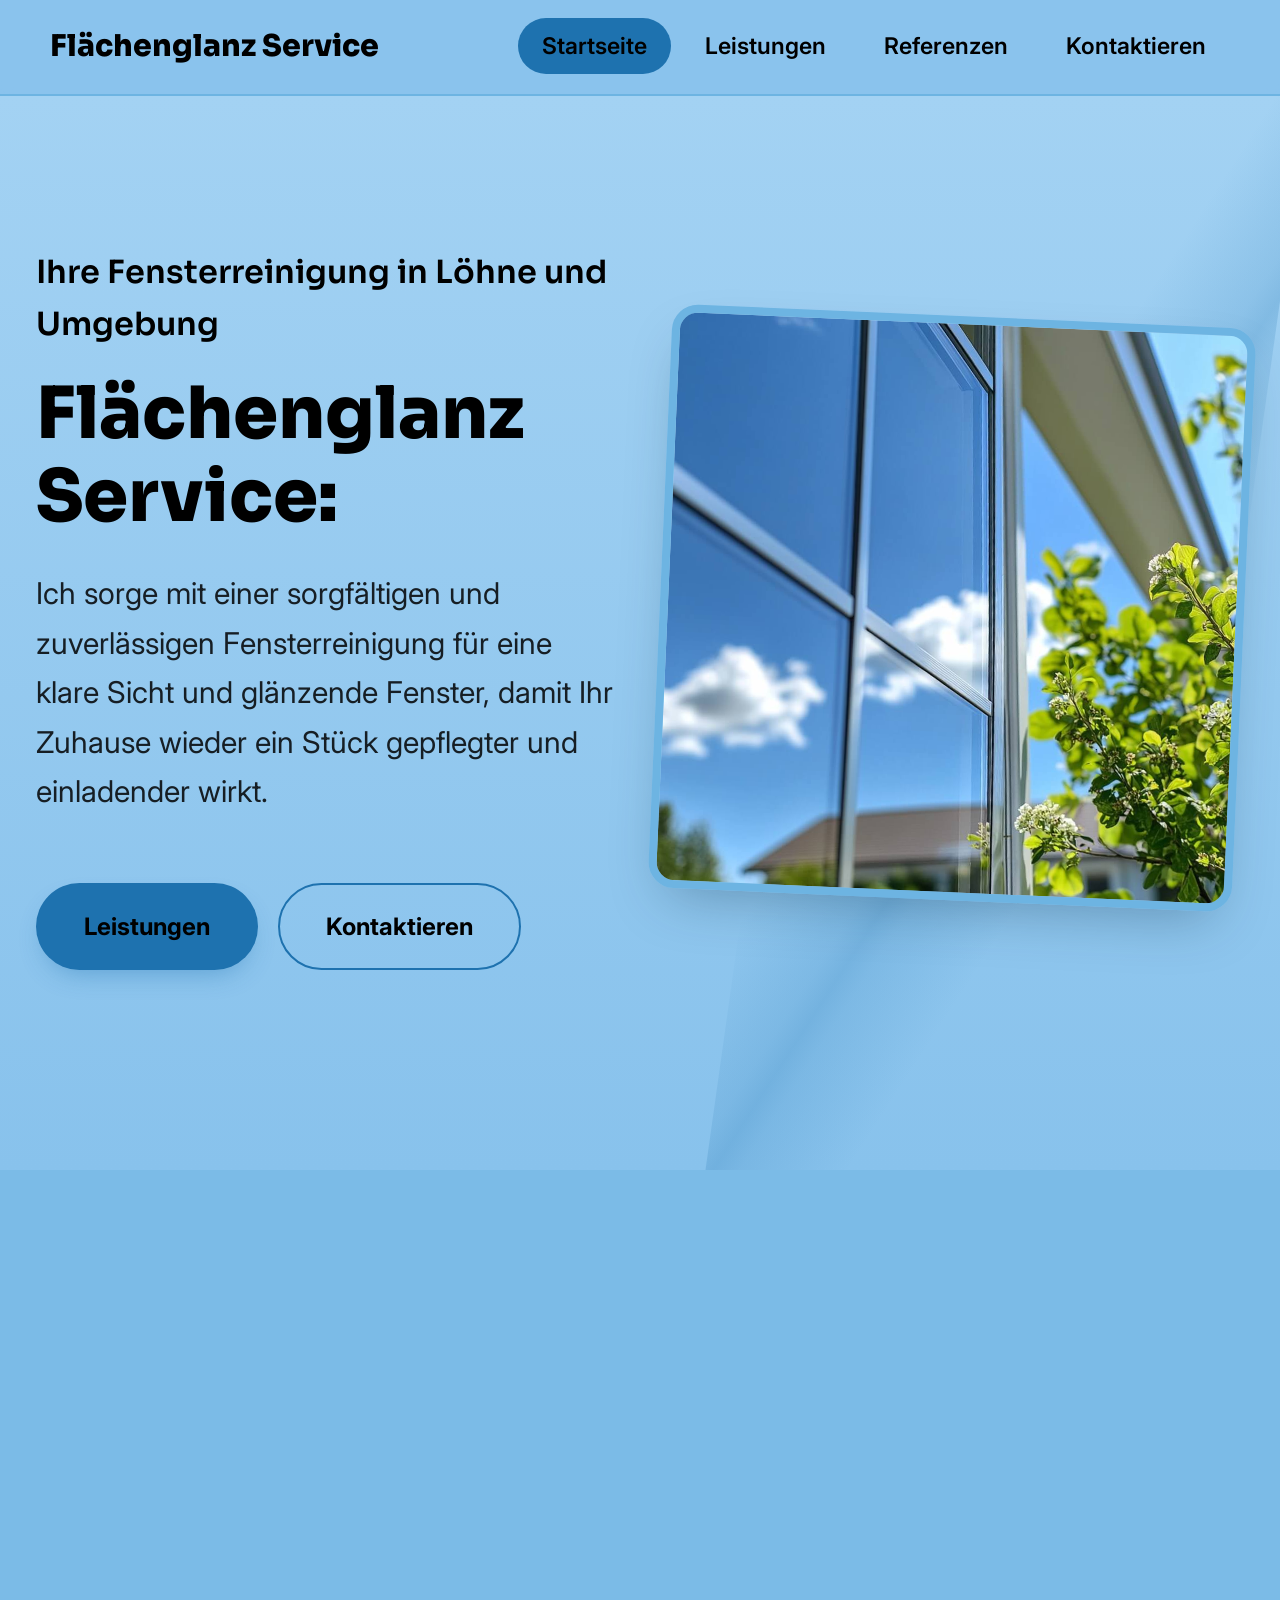
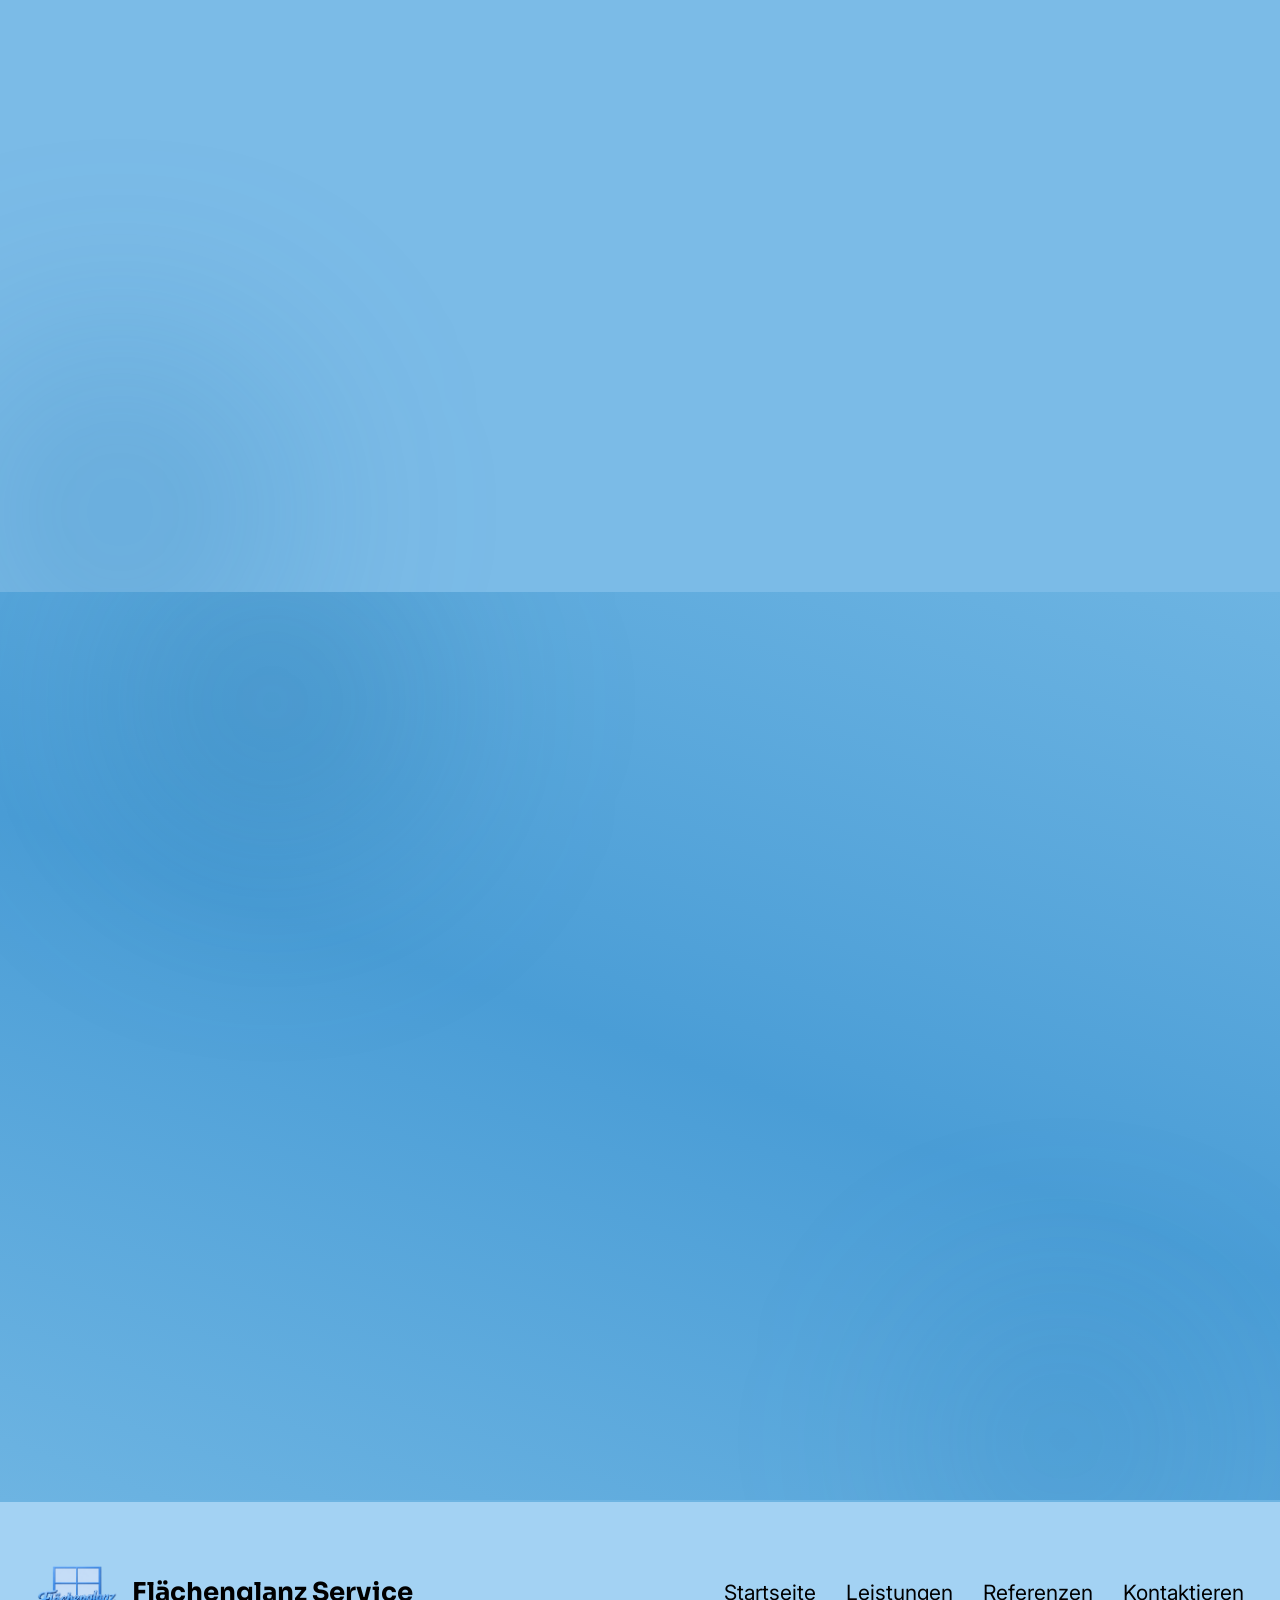
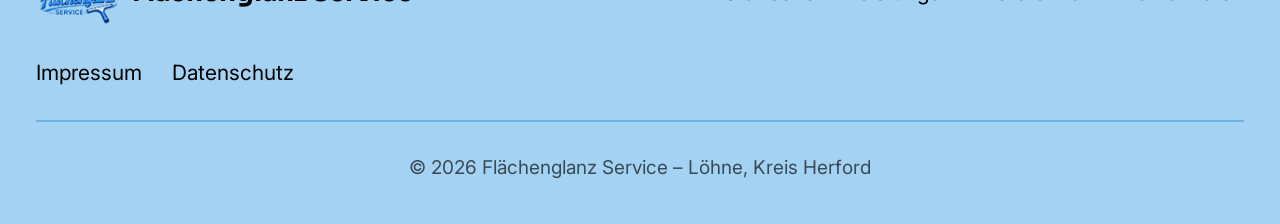
==== commit 88f7337c: "Update index.html" ====
--- a/index.html
+++ b/index.html
@@ -129,25 +129,10 @@
       <div class="reveal reveal-delay">
         <div class="eyebrow">Über mich</div>
         <h2>Wer bin ich eigentlich, und warum mache ich dieses Business?</h2>
-        
-        <div style="display:flex; flex-direction:column; gap:16px; margin-top:20px;">
-          <div style="background:rgba(255,255,255,0.7); border:1px solid rgba(0,0,0,0.08); padding:18px 22px; border-radius:14px; box-shadow:0 4px 14px rgba(0,0,0,0.03);">
-            <p style="margin:0;">Ich bin ein 16-jähriger Junge, der neben der Schule den Schritt in die Selbstständigkeit wagen möchte. Deshalb habe ich nun den Fenstereinigungsdienst Flächenglanz service gegründet.</p>
-          </div>
-          
-          <div style="background:rgba(255,255,255,0.7); border:1px solid rgba(0,0,0,0.08); padding:18px 22px; border-radius:14px; box-shadow:0 4px 14px rgba(0,0,0,0.03);">
-            <p style="margin:0;">Die Idee zu diesem Business entstand, als ich gesehen habe, welchen Unterschied eine gründliche Fensterreinigung machen kann. Verschmutzte Fenster können mit genug Arbeit, Zeit und der richtigen Reinigung wieder deutlich sauberer und streifenfrei aussehen. Diese Veränderung hat mich begeistert und motiviert, selbst aktiv zu werden.</p>
-          </div>
-          
-          <div style="background:rgba(255,255,255,0.7); border:1px solid rgba(0,0,0,0.08); padding:18px 22px; border-radius:14px; box-shadow:0 4px 14px rgba(0,0,0,0.03);">
-            <p style="margin:0;">Deshalb habe ich mich entschieden, meinen eigenen Reinigungsservice für Fenster zu gründen, denn ich später noch um weitere Leistungen wie die Reinigung von Einfahrten und Terrassen erwietern möchte.</p>
-          </div>
-          
-          <div style="background:rgba(255,255,255,0.7); border:1px solid rgba(0,0,0,0.08); padding:18px 22px; border-radius:14px; box-shadow:0 4px 14px rgba(0,0,0,0.03);">
-            <p style="margin:0;">Mein großes Ziel ist es, jedem Kunden eine gründliche und vor allem zuverlässige Dienstleistung zu bieten. Deshalb gebe ich bei jedem Auftrag mein Bestes um Tag für Tag besser zu werden, um meinem Ziel ein Stück näher zu kommen.</p>
-          </div>
-        </div>
-
+        <p>Ich bin ein 16-jähriger Junge, der neben der Schule den Schritt in die Selbstständigkeit wagen möchte. Deshalb habe ich nun den Fenstereinigungsdienst Flächenglanz service gegründet.</p>
+        <p>Die Idee zu diesem Business entstand, als ich gesehen habe, welchen Unterschied eine gründliche Fensterreinigung machen kann. Verschmutzte Fenster können mit genug Arbeit, Zeit und der richtigen Reinigung wieder deutlich sauberer und streifenfrei aussehen. Diese Veränderung hat mich begeistert und motiviert, selbst aktiv zu werden.</p>
+        <p>Deshalb habe ich mich entschieden, meinen eigenen Reinigungsservice für Fenster zu gründen, denn ich später noch um weitere Leistungen wie die Reinigung von Einfahrten und Terrassen erwietern möchte.</p>
+        <p>Mein großes Ziel ist es, jedem Kunden eine gründliche und vor allem zuverlässige Dienstleistung zu bieten. Deshalb gebe ich bei jedem Auftrag mein Bestes um Tag für Tag besser zu werden, um meinem Ziel ein Stück näher zu kommen.</p>
       </div>
     </div>
   </section>
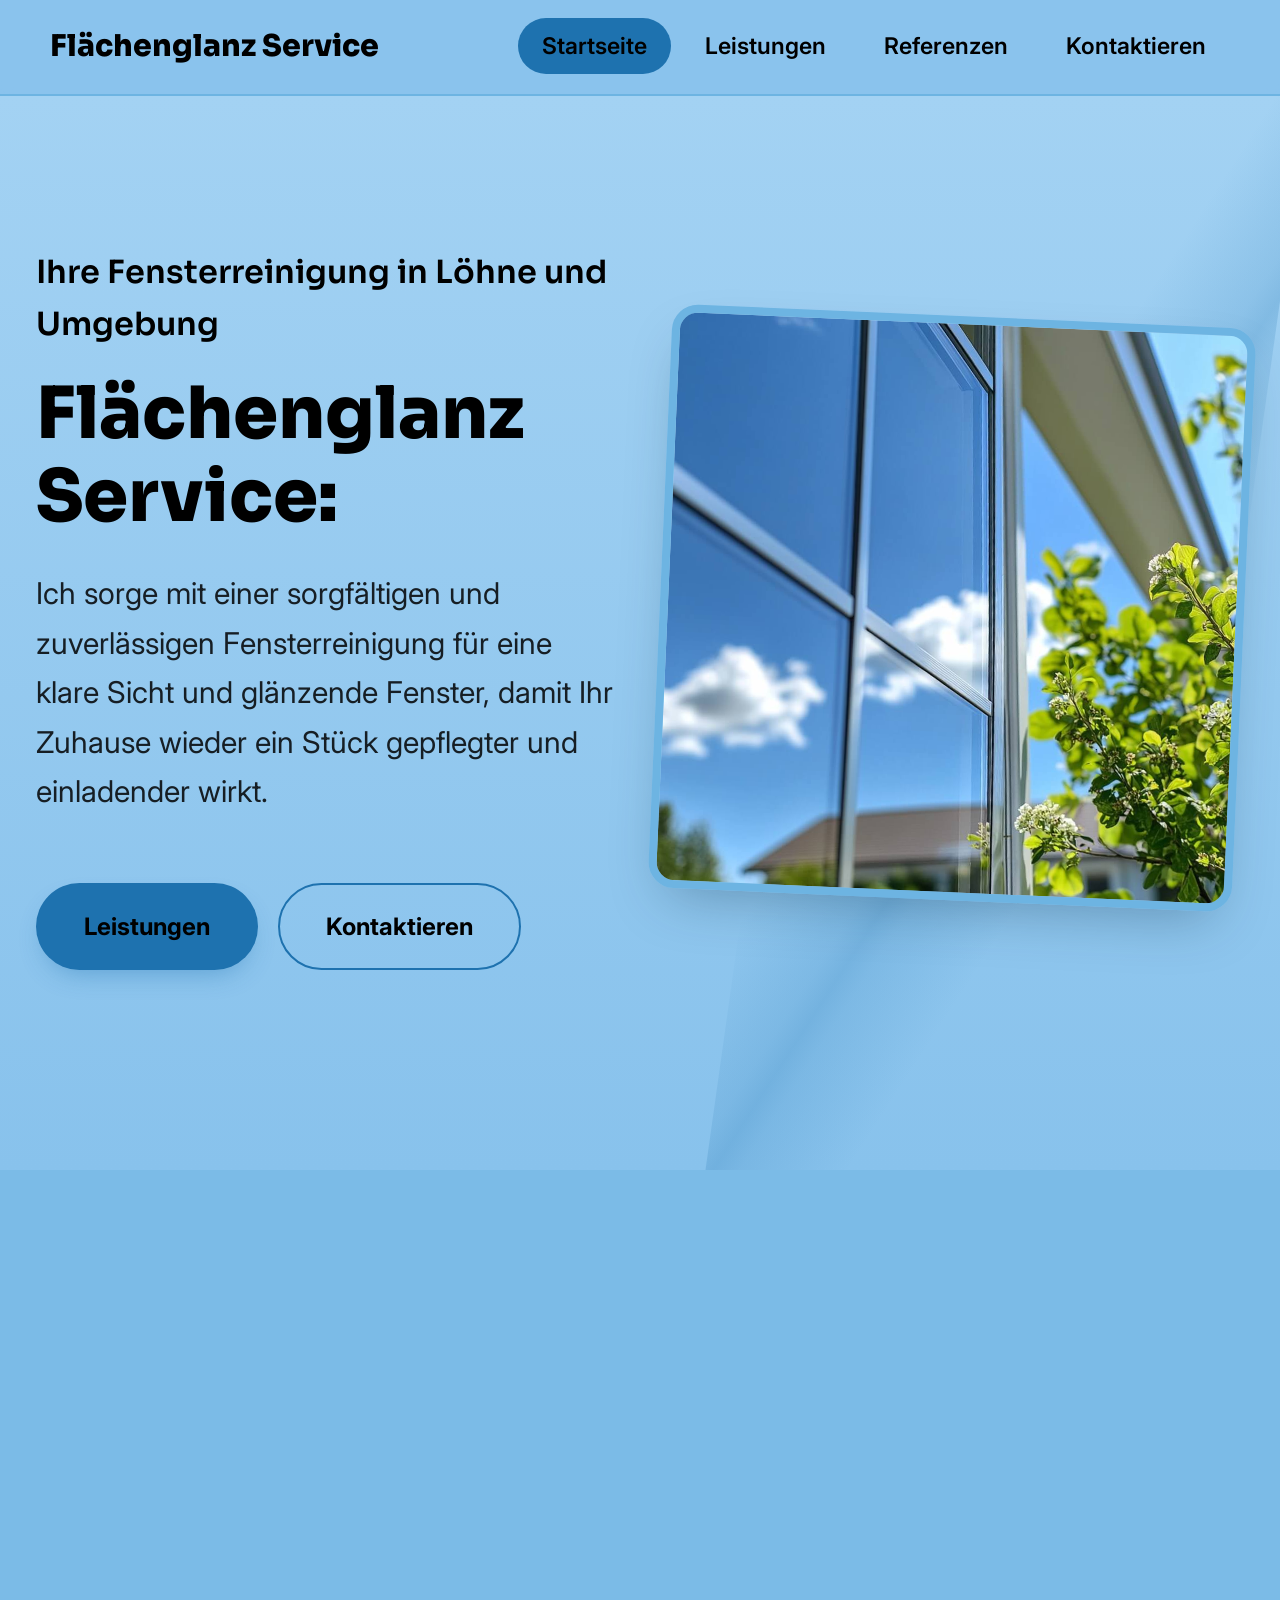
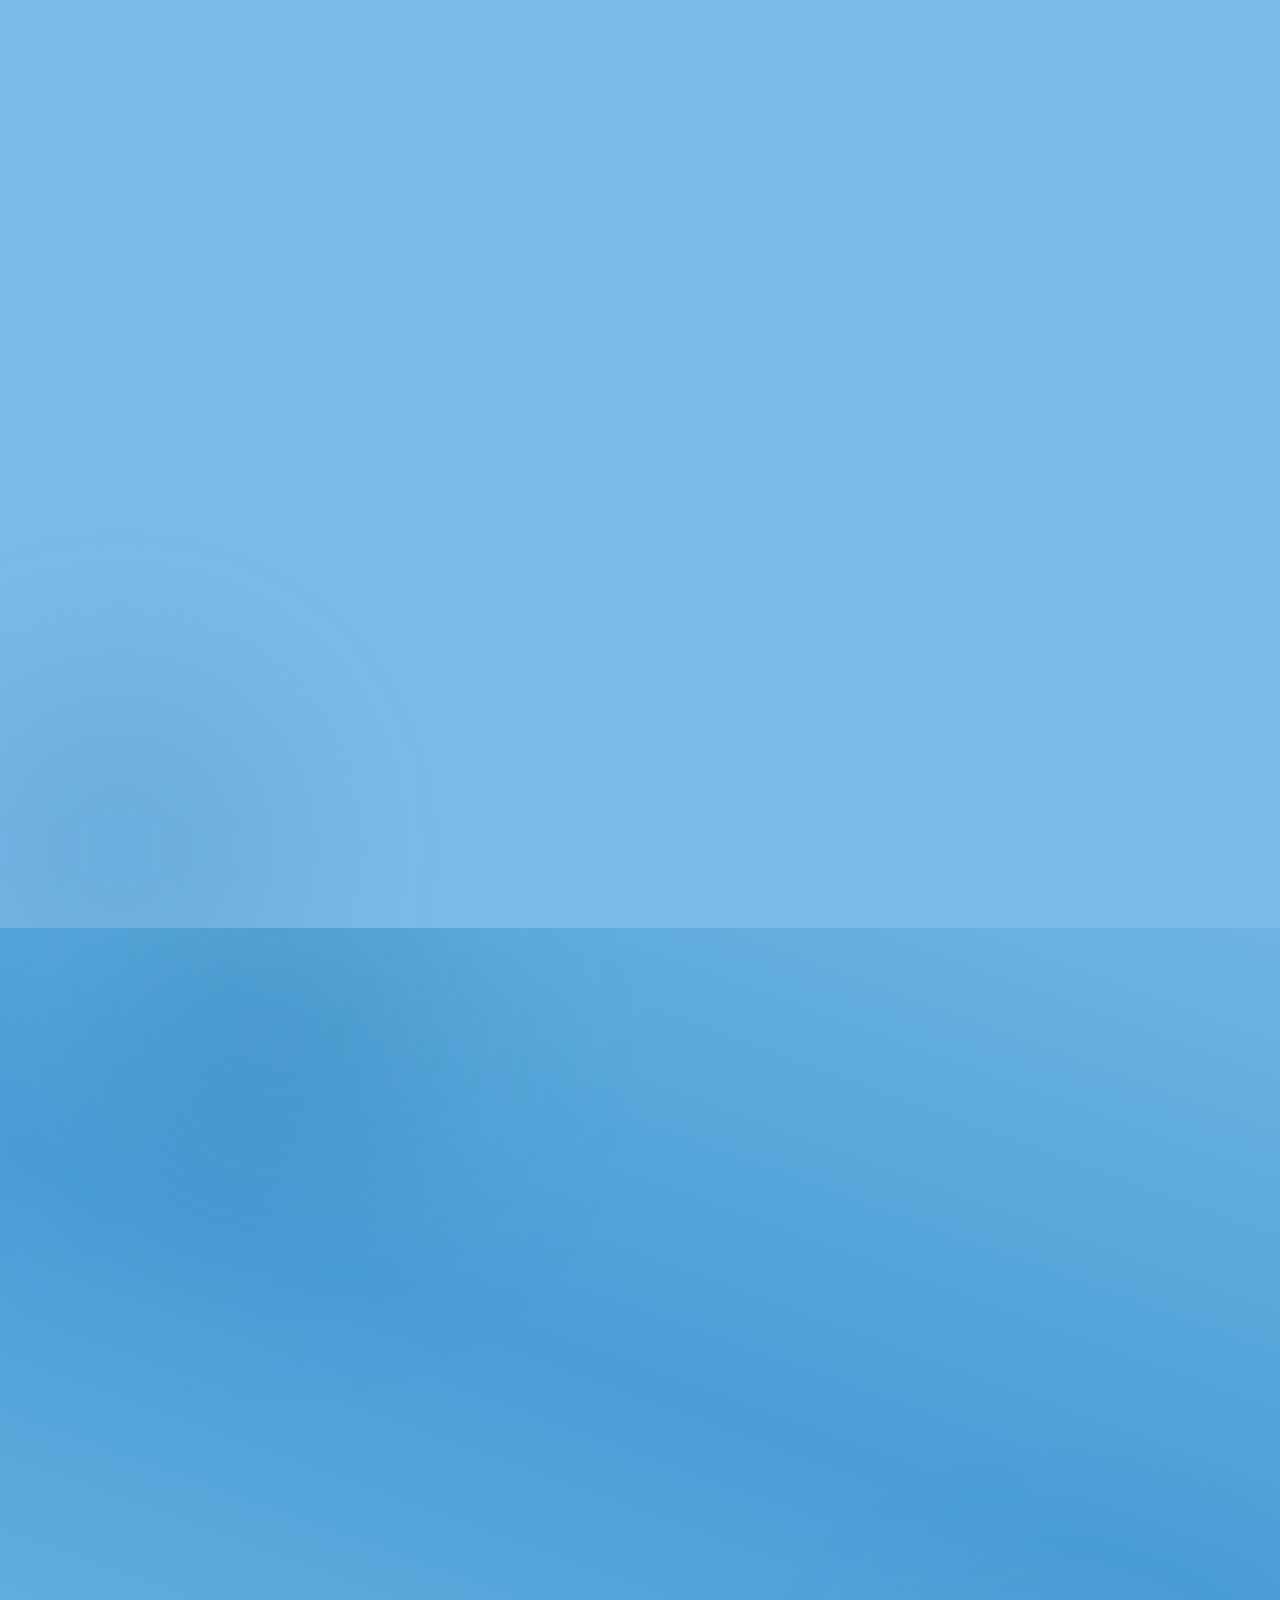
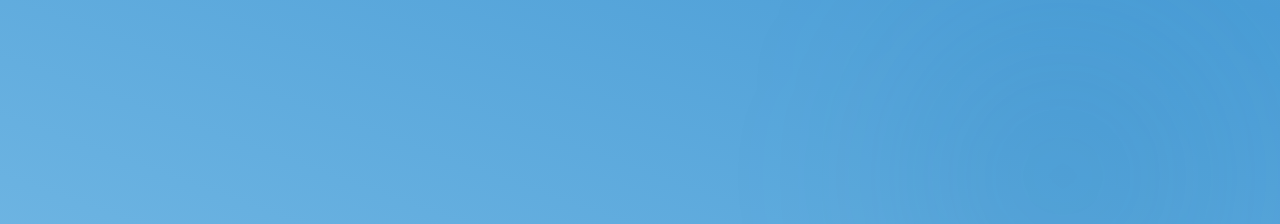
==== commit cb02a5e5: "Update index.html" ====
--- a/index.html
+++ b/index.html
@@ -131,8 +131,8 @@
         <h2>Wer bin ich eigentlich, und warum mache ich dieses Business?</h2>
         <p>Ich bin ein 16-jähriger Junge, der neben der Schule den Schritt in die Selbstständigkeit wagen möchte. Deshalb habe ich nun den Fenstereinigungsdienst Flächenglanz service gegründet.</p>
         <p>Die Idee zu diesem Business entstand, als ich gesehen habe, welchen Unterschied eine gründliche Fensterreinigung machen kann. Verschmutzte Fenster können mit genug Arbeit, Zeit und der richtigen Reinigung wieder deutlich sauberer und streifenfrei aussehen. Diese Veränderung hat mich begeistert und motiviert, selbst aktiv zu werden.</p>
-        <p>Deshalb habe ich mich entschieden, meinen eigenen Reinigungsservice für Fenster zu gründen, denn ich später noch um weitere Leistungen wie die Reinigung von Einfahrten und Terrassen erwietern möchte.</p>
-        <p>Mein großes Ziel ist es, jedem Kunden eine gründliche und vor allem zuverlässige Dienstleistung zu bieten. Deshalb gebe ich bei jedem Auftrag mein Bestes um Tag für Tag besser zu werden, um meinem Ziel ein Stück näher zu kommen.</p>
+        <p>Deshalb habe ich mich entschieden, meinen eigenen Reinigungsservice für Fenster zu gründen, denn ich später noch um weitere Leistungen wie die Reinigung von Einfahrten und Terrassen erweitern möchte.</p>
+        <p>Mein großes Ziel ist es, jedem Kunden eine gründliche und vor allem zuverlässige Dienstleistung zu bieten. Deshalb gebe ich bei jedem Auftrag mein Bestes um Tag für Tag besser zu werden und meinem Ziel ein Stück näher zu kommen.</p>
       </div>
     </div>
   </section>
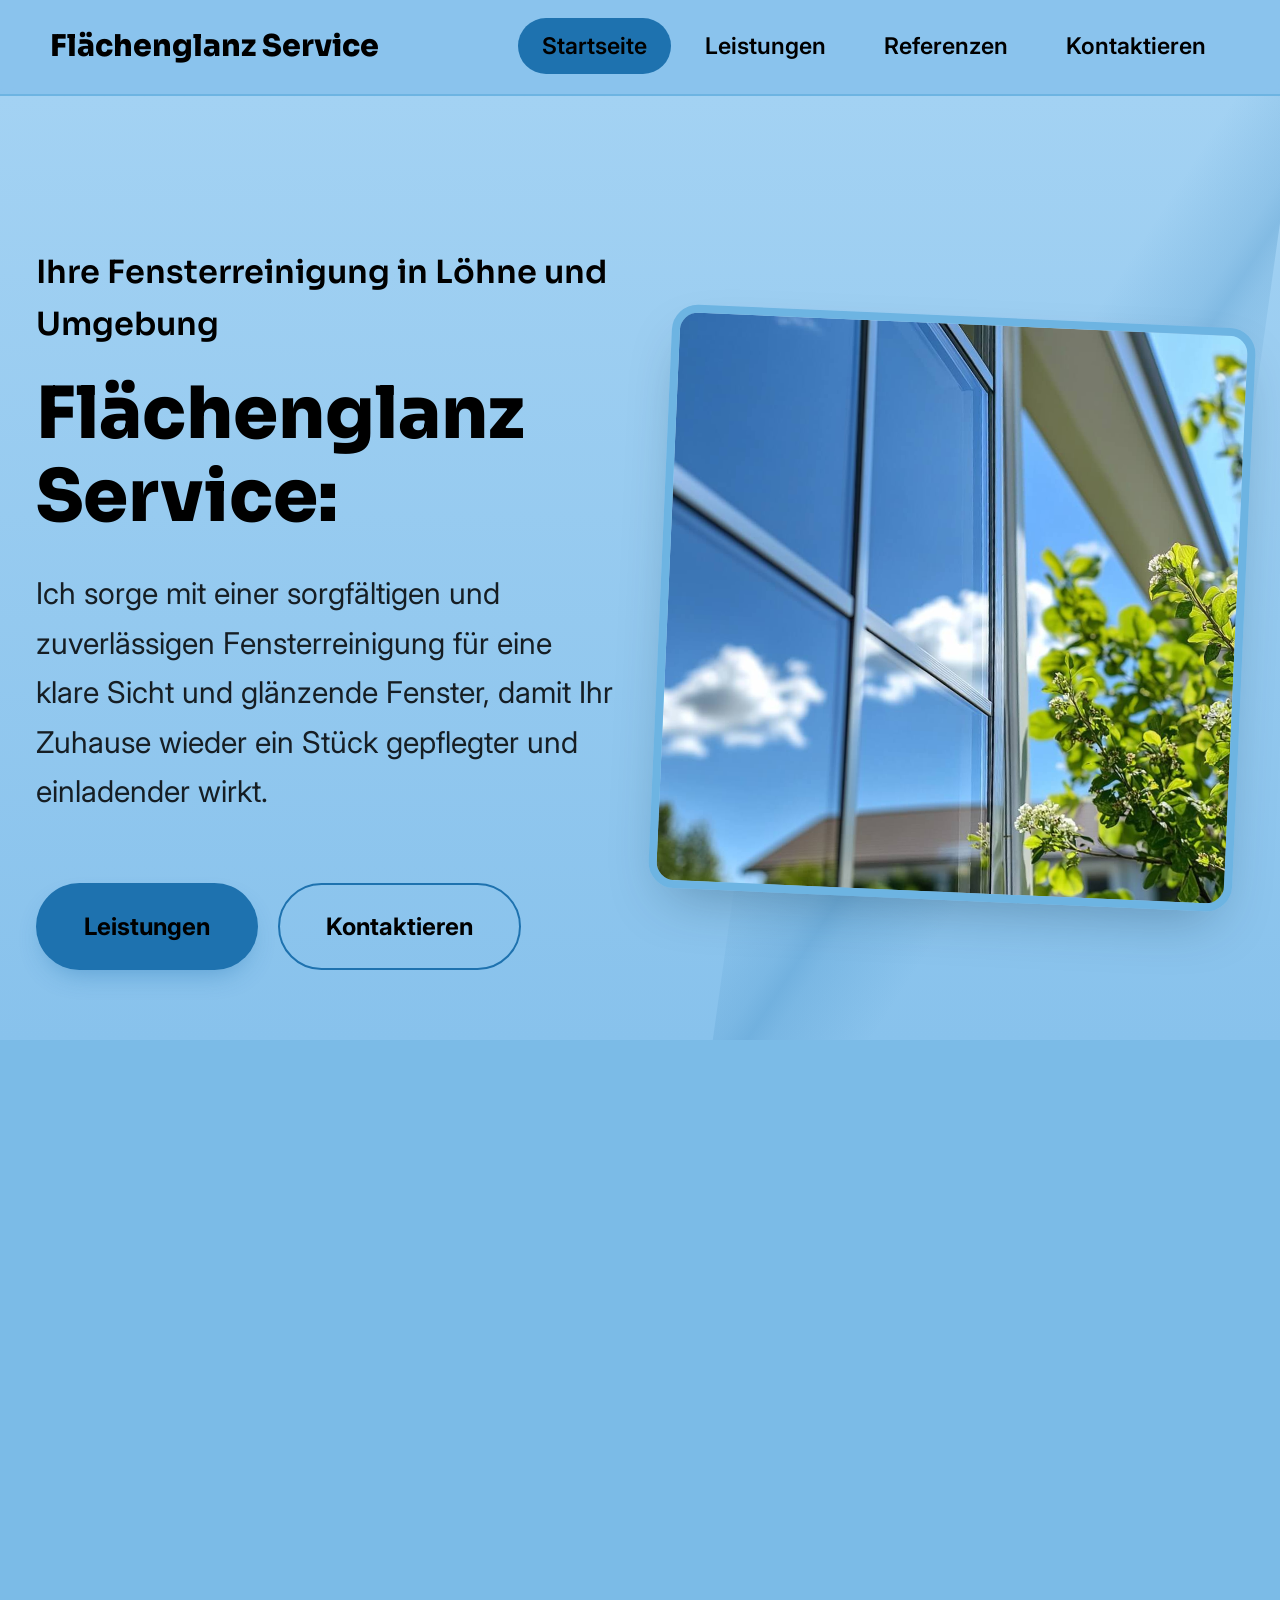
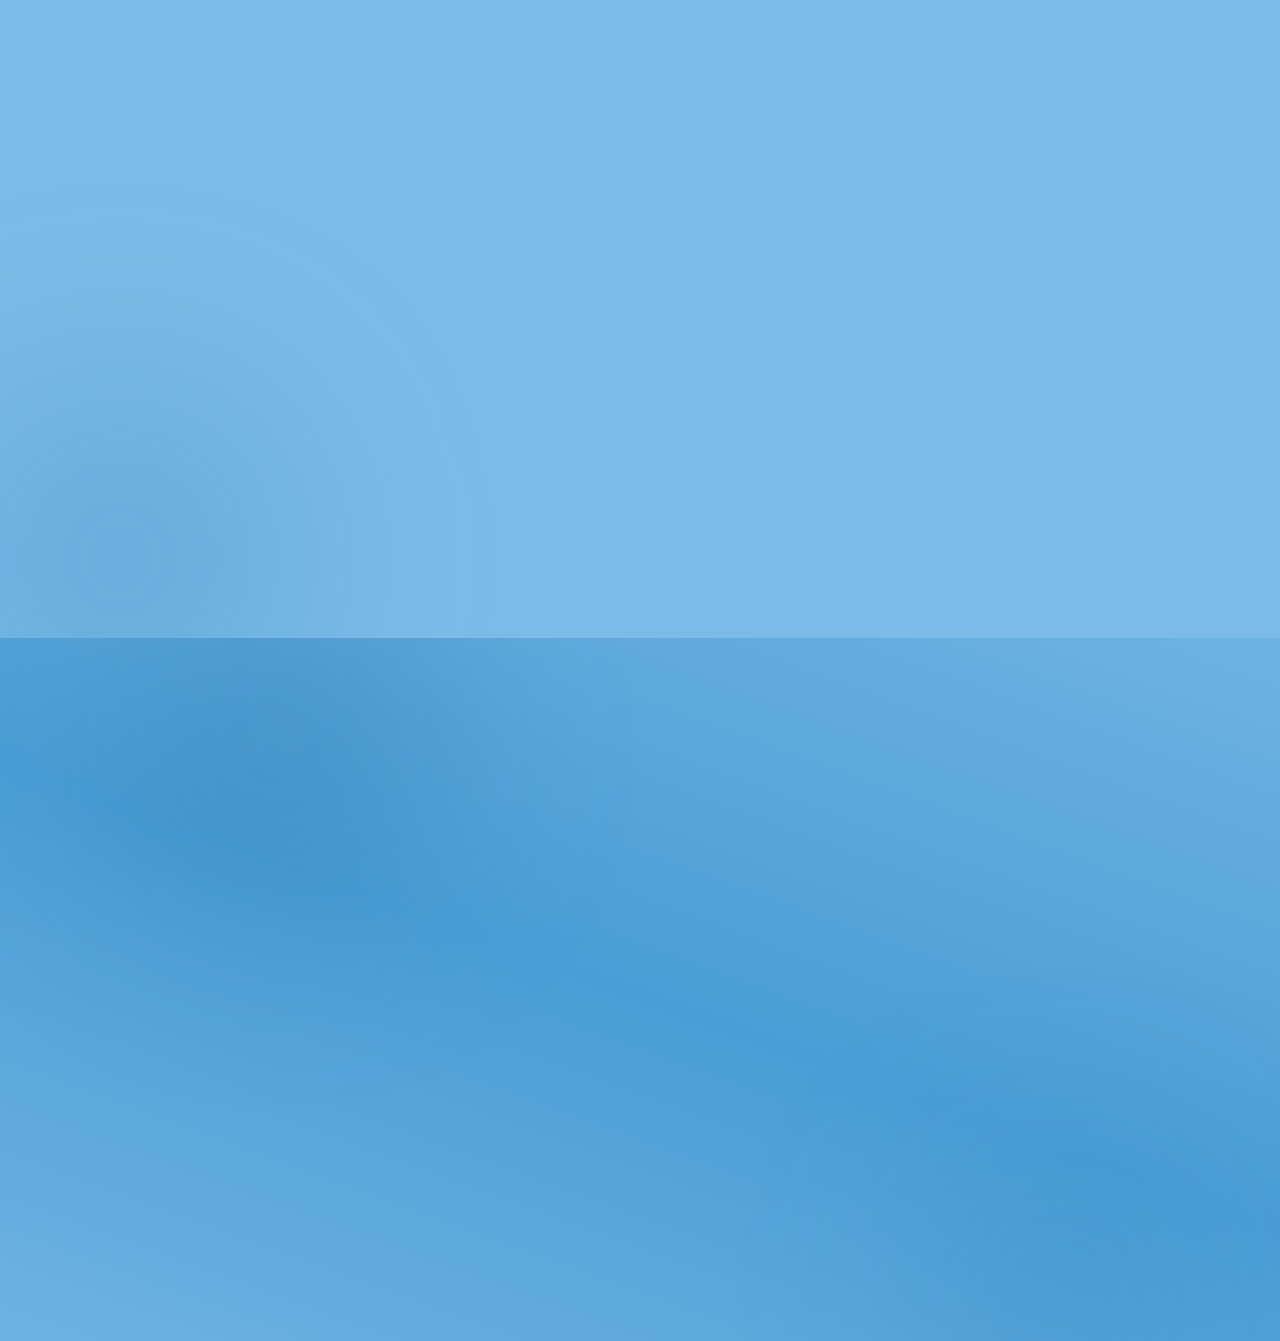
==== commit 51f02816: "Update index.html" ====
--- a/index.html
+++ b/index.html
@@ -128,11 +128,11 @@
       </div>
       <div class="reveal reveal-delay">
         <div class="eyebrow">Über mich</div>
-        <h2>Wer bin ich eigentlich, und warum mache ich dieses Business?</h2>
-        <p>Ich bin ein 16-jähriger Junge, der neben der Schule den Schritt in die Selbstständigkeit wagen möchte. Deshalb habe ich nun den Fenstereinigungsdienst Flächenglanz service gegründet.</p>
-        <p>Die Idee zu diesem Business entstand, als ich gesehen habe, welchen Unterschied eine gründliche Fensterreinigung machen kann. Verschmutzte Fenster können mit genug Arbeit, Zeit und der richtigen Reinigung wieder deutlich sauberer und streifenfrei aussehen. Diese Veränderung hat mich begeistert und motiviert, selbst aktiv zu werden.</p>
-        <p>Deshalb habe ich mich entschieden, meinen eigenen Reinigungsservice für Fenster zu gründen, denn ich später noch um weitere Leistungen wie die Reinigung von Einfahrten und Terrassen erweitern möchte.</p>
-        <p>Mein großes Ziel ist es, jedem Kunden eine gründliche und vor allem zuverlässige Dienstleistung zu bieten. Deshalb gebe ich bei jedem Auftrag mein Bestes um Tag für Tag besser zu werden und meinem Ziel ein Stück näher zu kommen.</p>
+        <h2>Wer bin ich eigentlich, und warum mache ich diese Dienstleistung?</h2>
+        <p>Ich bin 16 jahre alt und möchte neben der Schule den Schritt in die Selbstständigkeit wagen. Deshalb habe ich den Fenstereinigungsdienst Flächenglanz service gegründet. </p>
+        <p>Die Idee zu meinem Unternehmen entstand, als ich gesehen habe, wie verschmutzte Fenster durch eine sorgfältige Reinigung wieder klar und streifenfrei werden können. Diese Veränderung hat mich begeistert und motiviert, selbst aktiv zu werden. </p>
+        <p>Deshalb habe ich mich entschieden, meinen eigenen Reinigungsservice für Fenster zu gründen, den ich in Zukunft um weitere Leistungen wie die Reinigung von Einfahrten und Terrassen erweitern möchte. </p>
+        <p>Mein großes Ziel ist es, jedem Kunden eine gründliche und vor allem zuverlässige Dienstleistung zu bieten. Deshalb gebe ich bei jedem Auftrag mein Bestes, um Tag für Tag besser zu werden und meinen Kunden stets die bestmögliche Qualität zu bieten.</p>
       </div>
     </div>
   </section>
--- a/style.css
+++ b/style.css
@@ -63,11 +63,11 @@
 
 /* Specific styling for internal subpage headings to be only minimally larger than text */
 .web-page:not(#page-startseite) h1 {
-  font-size: 1.4rem;
+  font-size: 1.9rem;
   font-weight: 700;
 }
 .web-page:not(#page-startseite) h2 {
-  font-size: 1.3rem;
+  font-size: 1.6rem;
   font-weight: 700;
 }
 
@@ -144,7 +144,7 @@
 
 .nav-toggle{ display:none; background:none; border:none; color:var(--ink); font-size:1.8rem; cursor:pointer; }
 @media (max-width:960px){
-  .nav-links{ position:absolute; top:100%; left:0; right:0; flex-direction:column; background:var(--c-950); padding:16px; display:none; gap:4px; border-bottom:2px solid var(--c-700); }
+  .nav-links{ position:absolute; top:100%; left:0; right:0; flex-direction:column; background:var(--c-950); padding:16px; display:none; gap:10px; border-bottom:2px solid var(--c-700); }
   .nav-links.open{ display:flex; }
   .nav-toggle{ display:block; }
 }
@@ -199,6 +199,15 @@
 /* Startseite: Titel-Bereich bekommt die normale Standard-Blaufarbe der Website (wie Header/Body) */
 #page-startseite .hero{
   background:linear-gradient(180deg, var(--c-950) 0%, var(--c-900) 100%);
+  padding:150px 0 70px;
+}
+
+/* Startseite: Abstand zwischen Titel-, Warum-mich- und Über-mich-Bereich verkleinern (aber nicht komplett entfernen) */
+#page-startseite .why-section.section-pad,
+#page-startseite .about-section.section-pad{ padding:70px 0; }
+@media (max-width:720px){
+  #page-startseite .why-section.section-pad,
+  #page-startseite .about-section.section-pad{ padding:45px 0; }
 }
 .hero-grid {
   display: grid;
@@ -211,6 +220,7 @@
     grid-template-columns: 1fr;
     gap: 40px;
   }
+  .hero-photo-wrap{ order:-1; }
 }
 
 #page-startseite .hero h1{ color:var(--ink); font-size:clamp(3.2rem, 5.5vw, 5.2rem); font-weight:800; margin-bottom:.4em; }
@@ -613,19 +623,30 @@
 .pk-embed .window-title strong{ font-size:1.05rem; color:var(--ink); font-weight:800; font-family:var(--font-display); }
 .pk-embed .window-desc{ font-size:.9rem; color:var(--ink-soft); margin:0 0 8px 46px; font-weight:600; }
 .pk-embed .window-price{ font-size:.92rem; color:var(--ink); font-weight:800; margin:0 0 16px 46px; }
-.pk-embed .window-controls{ display:flex; flex-wrap:wrap; gap:18px; margin-left:46px; align-items:flex-end; }
-.pk-embed .field-group{ display:flex; flex-direction:column; gap:6px; color:var(--ink); }
-.pk-embed .field-group label.field-label{ font-size:12px; font-weight:800; color:var(--ink); text-transform:uppercase; letter-spacing:.04em; }
+.pk-embed .window-controls{ display:flex; flex-wrap:wrap; gap:18px; margin-left:46px; align-items:center; }
+.pk-embed .window-controls .field-group{ width:100%; }
+.pk-embed .field-group{ display:flex; flex-direction:row; align-items:center; justify-content:space-between; gap:12px; color:var(--ink); }
+.pk-embed .field-group label.field-label{ font-size:12px; font-weight:800; color:var(--ink); text-transform:uppercase; letter-spacing:.04em; white-space:nowrap; }
+.pk-embed .field-input-wrap{ display:flex; flex-direction:row; align-items:center; gap:8px; }
 .pk-embed input[type="number"], .pk-embed select{ width:100%; padding:10px 14px; border:2px solid var(--c-700); border-radius:10px; font-size:16px; font-weight:700; color:var(--ink); background:var(--c-800); font-family:var(--font-body); }
 .pk-embed input[type="number"]{ width:100px; }
 .pk-embed input:focus, .pk-embed select:focus{ outline:none; border-color:var(--c-400); box-shadow:0 0 0 4px rgba(30,114,175,0.2); }
+.pk-embed .surcharge-heading{ font-size:1rem; font-weight:800; color:var(--ink); margin:20px 0 10px; text-transform:uppercase; letter-spacing:.04em; }
+.pk-embed .surcharge-overview{ display:grid; grid-template-columns:repeat(3, 1fr); gap:12px; margin-bottom:20px; }
+.pk-embed .surcharge-overview:last-child{ margin-bottom:0; }
+.pk-embed .surcharge-overview-single{ grid-template-columns:minmax(0,220px); }
+.pk-embed .surcharge-box{ display:flex; flex-direction:column; align-items:center; justify-content:center; gap:6px; text-align:center; background:var(--c-900); border:2px solid var(--c-700); border-radius:10px; padding:16px 10px; }
+.pk-embed .surcharge-name{ font-size:.85rem; font-weight:800; color:var(--ink); }
+.pk-embed .surcharge-percent{ font-size:1.15rem; font-weight:800; color:var(--ink); }
+@media (max-width:580px){ .pk-embed .surcharge-overview{ grid-template-columns:1fr; } }
 .pk-embed .extras-box{ margin-top:20px; margin-left:46px; padding:18px 20px; background:var(--c-800); border:2px dashed var(--c-700); border-radius:10px; }
 .pk-embed .extras-title{ font-size:12px; font-weight:800; color:var(--ink); text-transform:uppercase; letter-spacing:.04em; margin-bottom:14px; }
 .pk-embed .extras-grid{ display:flex; flex-direction:column; gap:16px; }
 .pk-embed .extra-row{ display:flex; align-items:center; justify-content:space-between; flex-wrap:wrap; gap:12px; border-bottom:1px solid rgba(0,0,0,0.1); padding-bottom:12px; }
 .pk-embed .extra-row:last-child{ border-bottom:none; padding-bottom:0; }
-.pk-embed .extra-info{ display:flex; flex-direction:column; gap:4px; }
+.pk-embed .extra-info{ display:flex; flex-direction:row; align-items:center; gap:10px; flex-wrap:wrap; }
 .pk-embed .extra-label-text{ font-size:.9rem; font-weight:700; color:var(--ink); }
+.pk-embed .extra-amount-box{ font-size:.85rem; font-weight:800; color:var(--ink); background:var(--c-800); border:2px solid var(--c-700); border-radius:8px; padding:2px 10px; white-space:nowrap; }
 .pk-embed .extra-badge{ font-size:11px; font-weight:800; color:var(--ink); background:var(--c-900); padding:2px 6px; border-radius:4px; width:fit-content; }
 .pk-embed .extra-counter-wrap{ display:flex; align-items:center; gap:10px; }
 .pk-embed .extra-input-label{ font-size:13px; font-weight:700; color:var(--ink); }
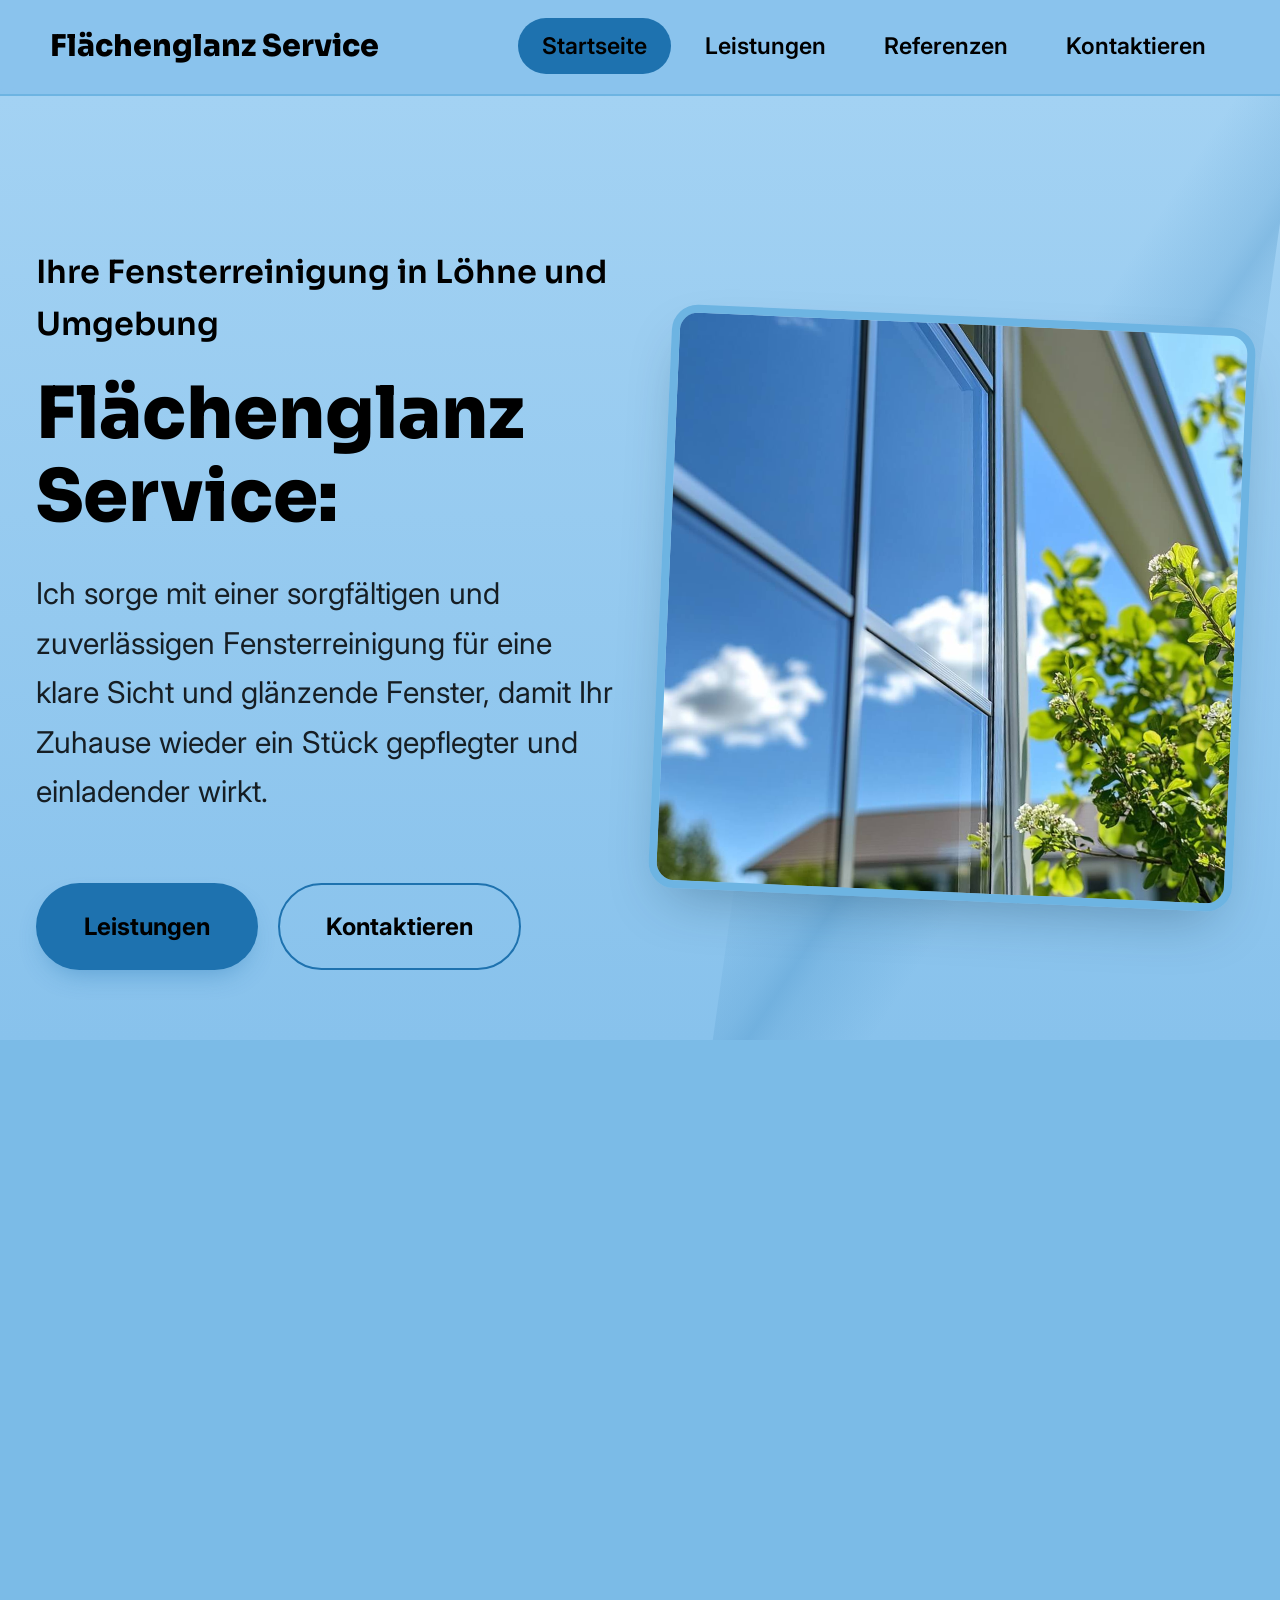
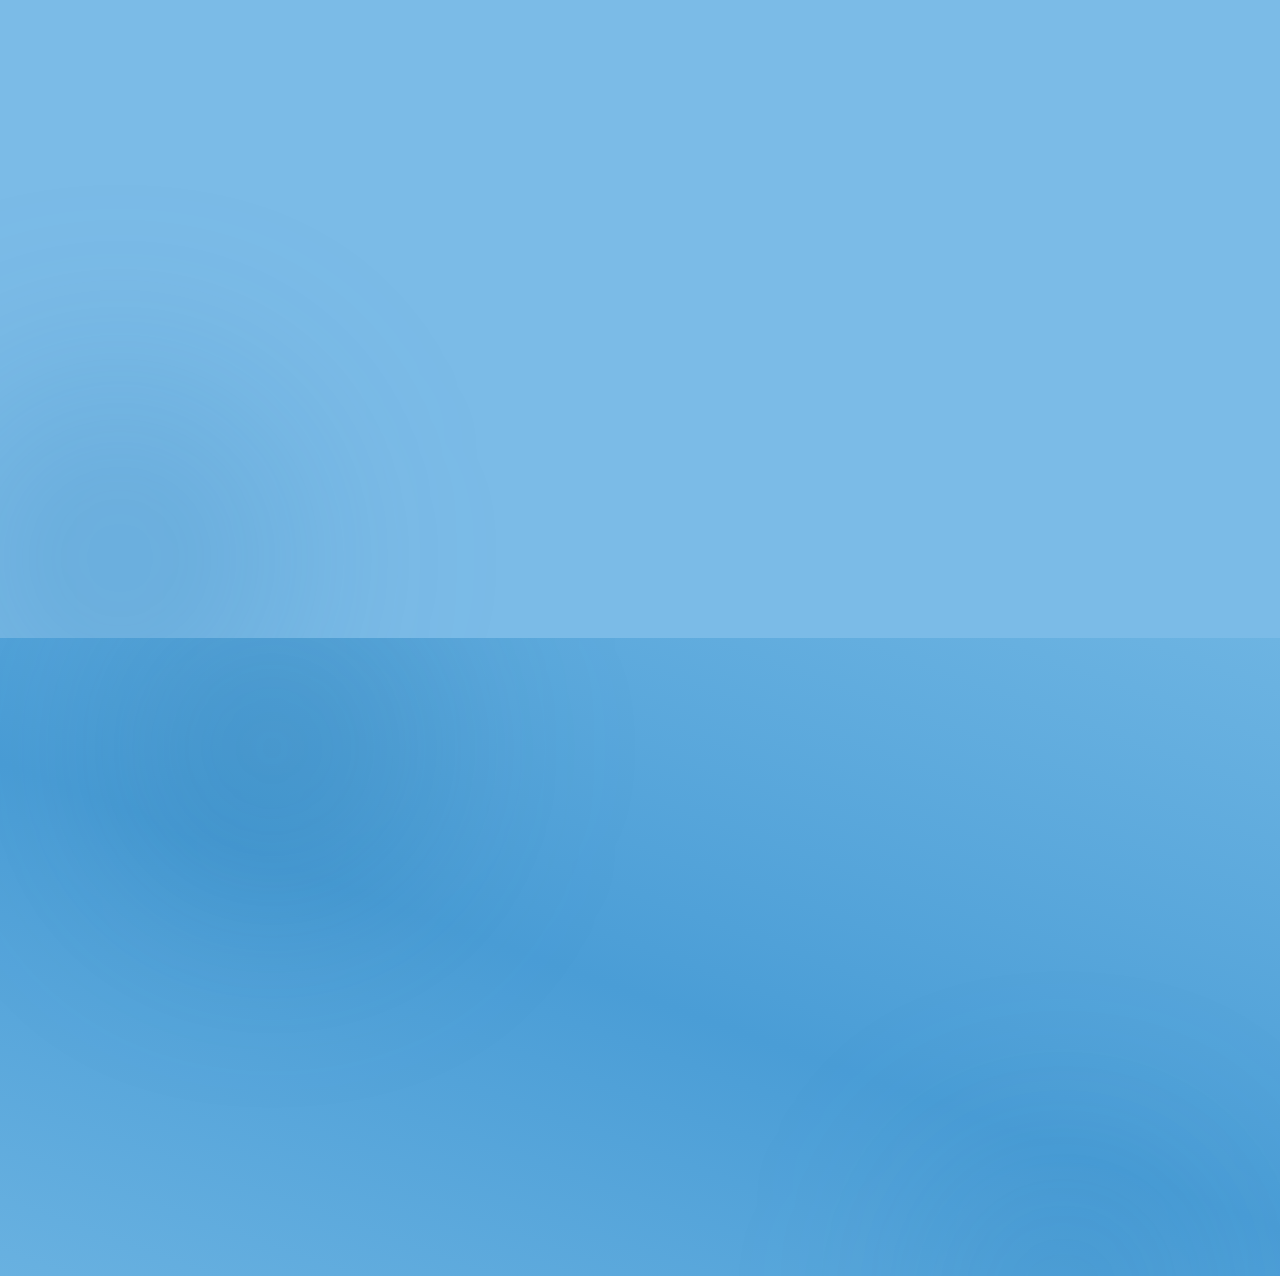
==== commit 24815d20: "Update index.html" ====
--- a/index.html
+++ b/index.html
@@ -104,7 +104,7 @@
         <img src="images/Gewischtes_Fenster.jpeg" alt="Inhaber von Flächenglanz Service" loading="lazy">
       </div>
       <div class="reveal reveal-delay">
-        <div class="eyebrow">Warum mich wählen?</div>
+        <div class="eyebrow">Vorteile</div>
         <h2>Warum mich wählen?</h2>
         <ul class="check-list">
           <li><span class="tick">✓</span> Zuverlässig & pünktlich — ich halte meine Termine ein</li>
